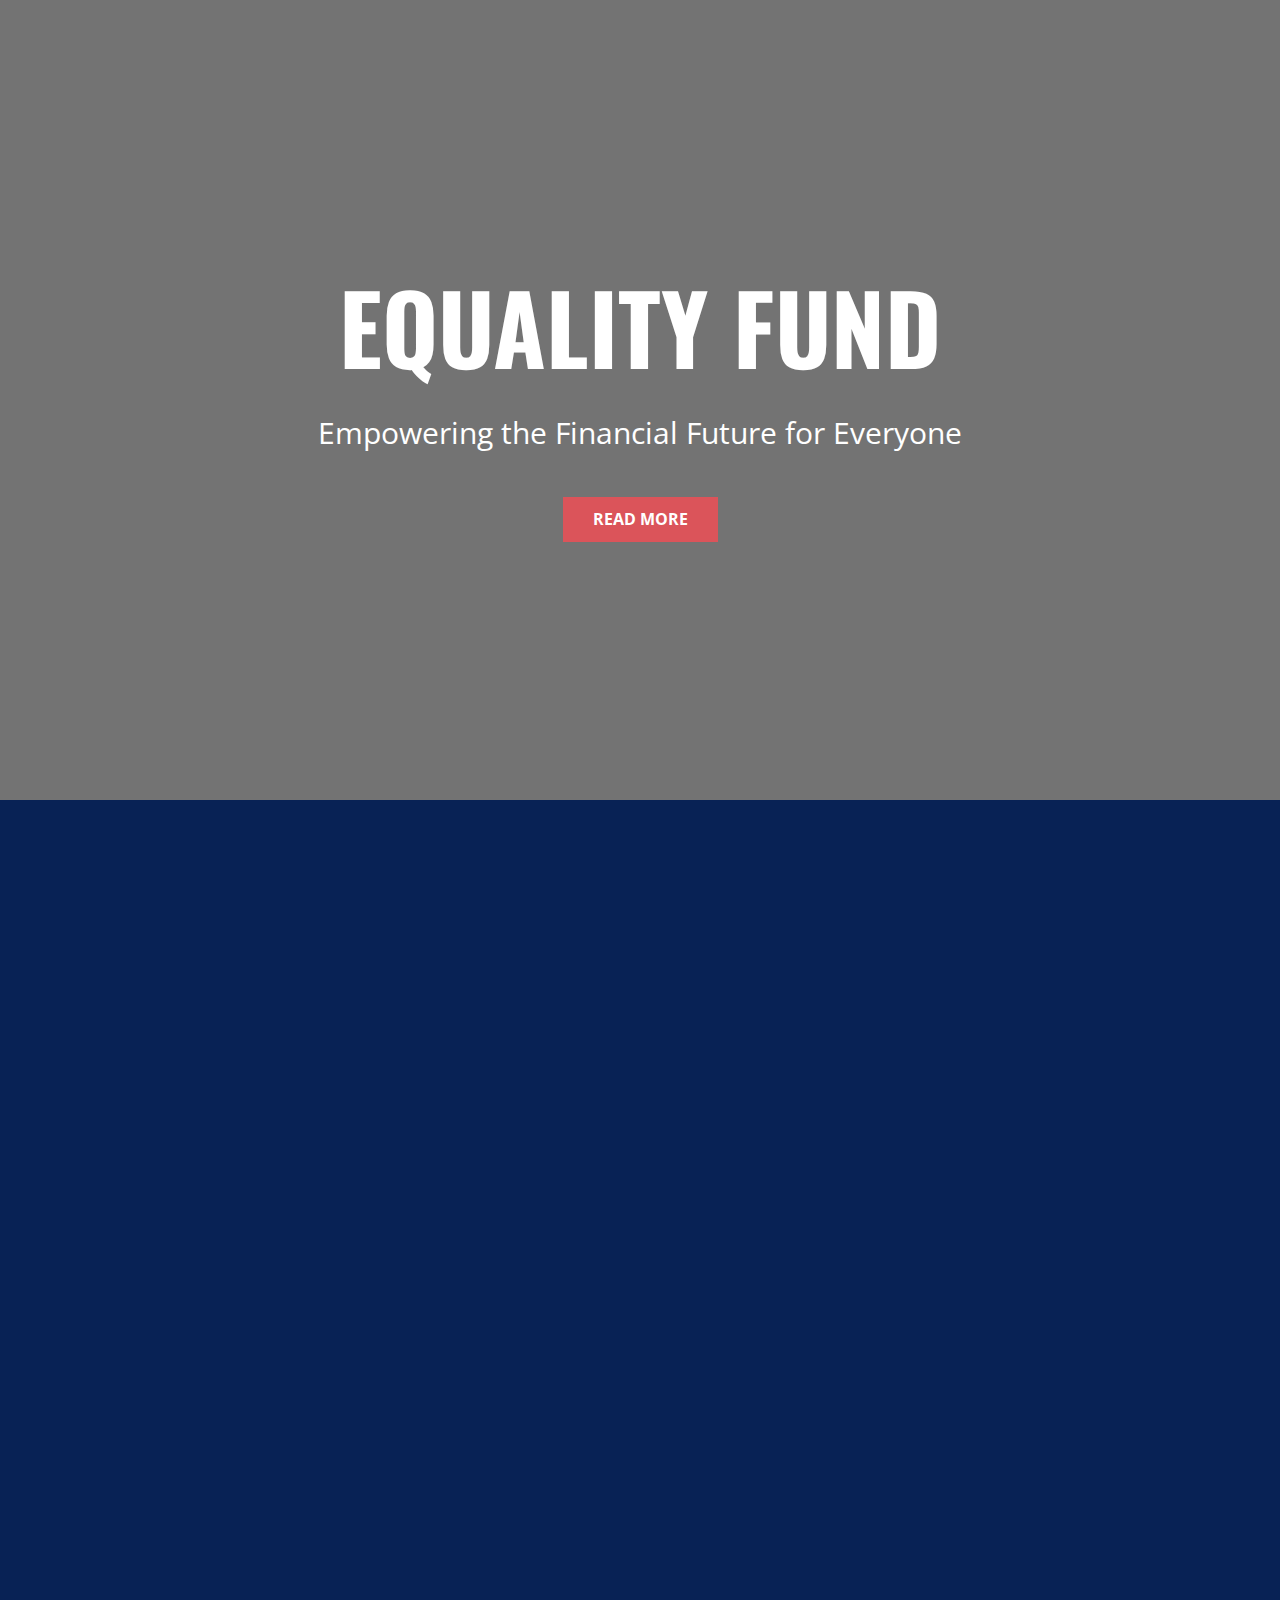
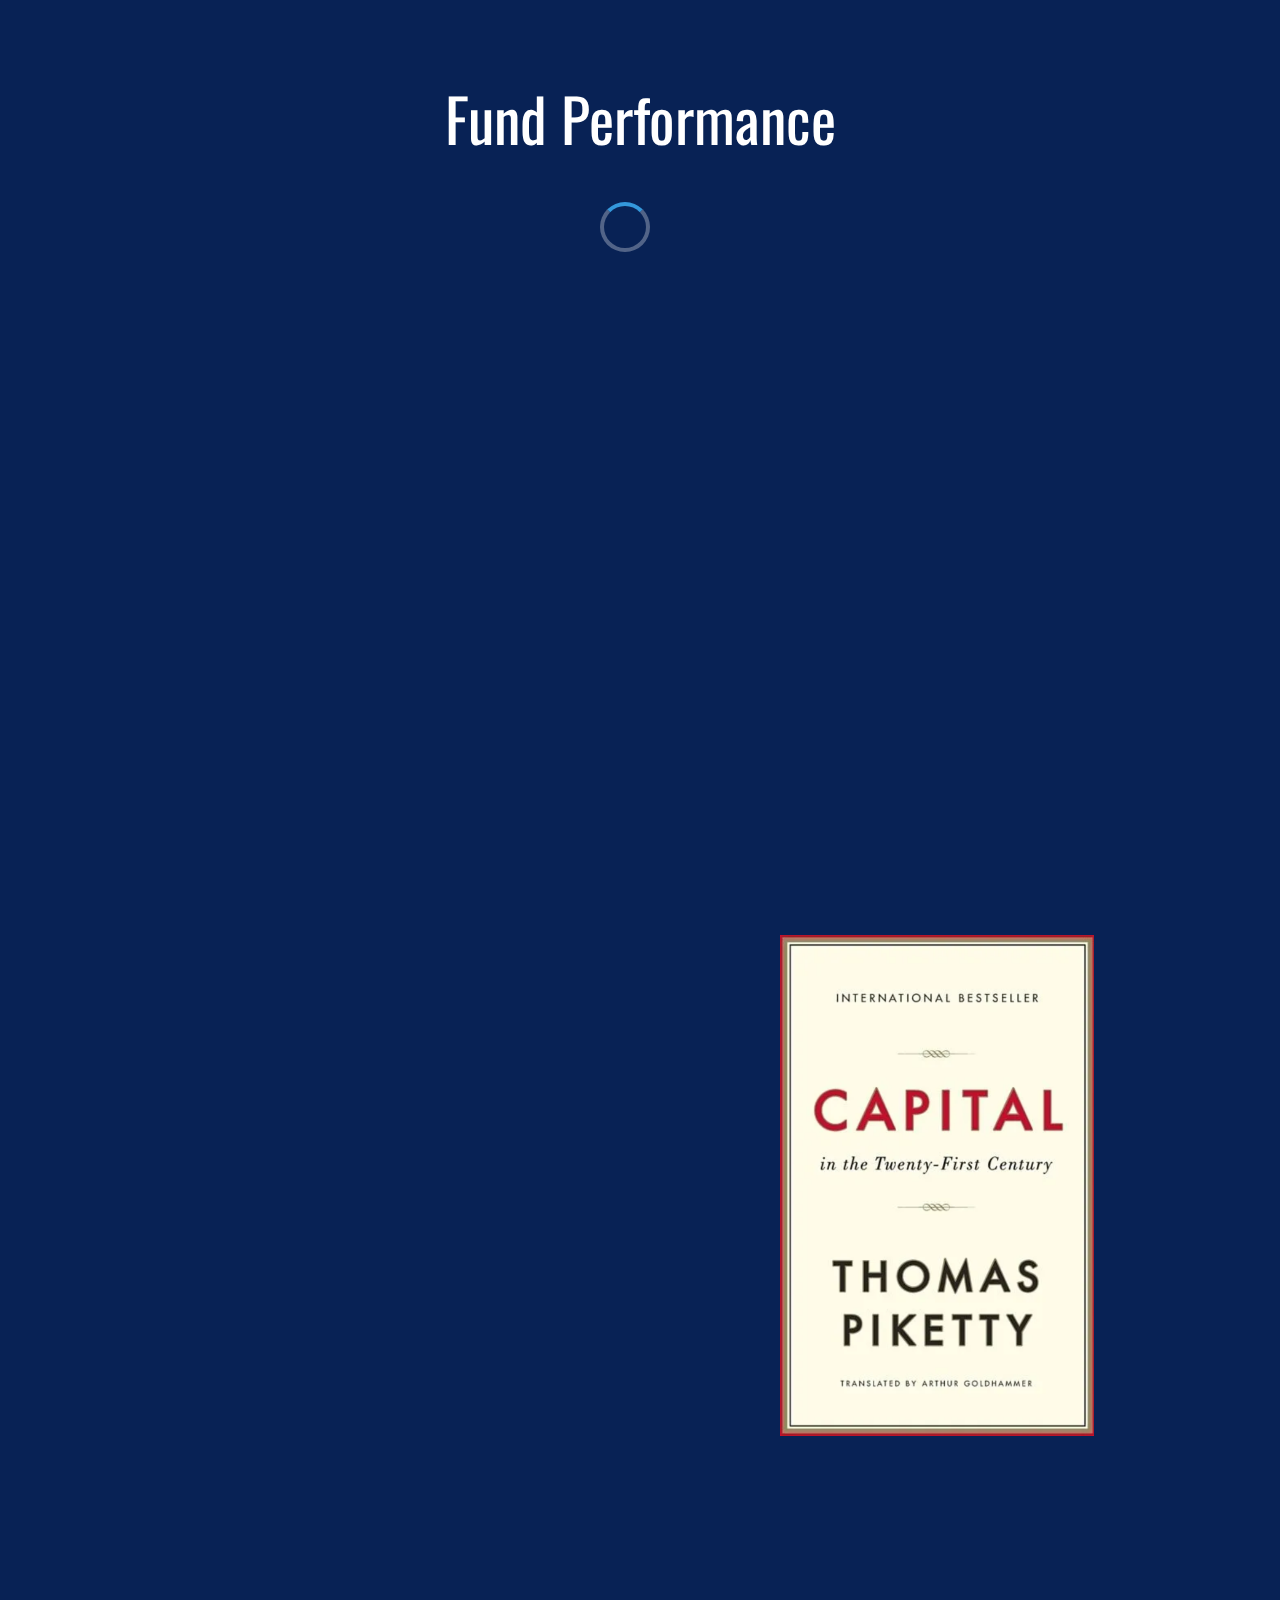
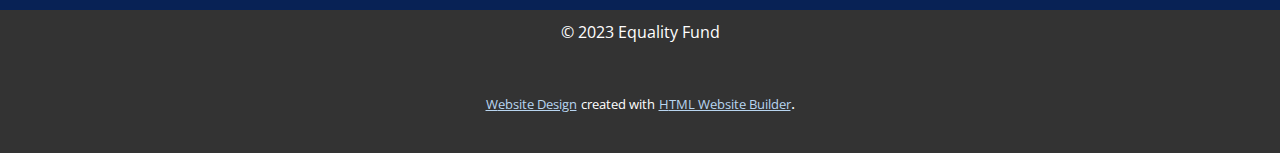
==== equality.html @ 9efe2191 "added graph and book" ====
<!DOCTYPE html>
<html style="font-size: 16px;" lang="en"><head>
    <meta name="viewport" content="width=device-width, initial-scale=1.0">
    <meta charset="utf-8">
    <meta name="keywords" content="About Us">
    <meta name="description" content="">
    <title>equality</title>
    <link rel="stylesheet" href="nicepage.css" media="screen">
<link rel="stylesheet" href="equality.css" media="screen">
    <script class="u-script" type="text/javascript" src="jquery-1.9.1.min.js" defer=""></script>
    <script class="u-script" type="text/javascript" src="nicepage.js" defer=""></script>
    <meta name="generator" content="Nicepage 5.17.1, nicepage.com">
    <link id="u-theme-google-font" rel="stylesheet" href="https://fonts.googleapis.com/css?family=Oswald:200,300,400,500,600,700|Open+Sans:300,300i,400,400i,500,500i,600,600i,700,700i,800,800i">
    <link id="u-page-google-font" rel="stylesheet" href="https://fonts.googleapis.com/css?family=Oswald:200,300,400,500,600,700|Montserrat:100,100i,200,200i,300,300i,400,400i,500,500i,600,600i,700,700i,800,800i,900,900i">
    
    
    
    
    
    
    <script type="application/ld+json">{
		"@context": "http://schema.org",
		"@type": "Organization",
		"name": "",
		"url": "/"
}</script>
    <meta name="theme-color" content="#1e486f">
    <meta property="og:title" content="equality">
    <meta property="og:type" content="website">
    <link rel="canonical" href="/">
  <meta data-intl-tel-input-cdn-path="intlTelInput/"></head>
  <body class="u-body u-xl-mode" data-lang="en">
    <section class="u-align-center u-clearfix u-image u-shading u-section-1" src="" id="sec-16e8" data-image-width="1728" data-image-height="520">
      <div class="u-clearfix u-sheet u-sheet-1">
        <h1 class="u-text u-text-default u-title u-text-1">Equality Fund</h1>
        <p class="u-large-text u-text u-text-default u-text-variant u-text-2"> Empowering the Financial Future for Everyone</p>
        <a href="equality.html#carousel_d4c6" class="u-btn u-button-style u-palette-2-base u-btn-1">Read More</a>
      </div>
    </section>
    <section class="u-align-center u-clearfix u-custom-color-1 u-section-2" id="carousel_d4c6">
      <div class="u-clearfix u-sheet u-valign-middle u-sheet-1">
        <div class="data-layout-selected u-clearfix u-custom-color-1 u-layout-wrap u-layout-wrap-1">
          <div class="u-layout">
            <div class="u-layout-row">
              <div class="u-container-style u-layout-cell u-size-26-lg u-size-30-xl u-size-60-md u-size-60-sm u-size-60-xs u-layout-cell-1" data-animation-name="customAnimationIn" data-animation-duration="1500">
                <div class="u-container-layout u-container-layout-1">
                  <h2 class="u-align-left u-text u-text-1">About Us</h2>
                  <p class="u-align-left u-custom-font u-font-montserrat u-text u-text-2"> Welcome to the Equality Fund, a financial initiative committed to <span style="font-weight: 700;">closing the wealth gap between the rich and the poor</span>. Our mission is to
 reduce economic inequality by enabling individuals from all backgrounds
 to build wealth through investing.
                  </p>
                  <div class="u-social-icons u-spacing-10 u-social-icons-1" data-animation-name="customAnimationIn" data-animation-duration="2000" data-animation-delay="4000">
                    <a class="u-social-url" target="_blank" data-type="LinkedIn" title="Martin Winistörfer" href="linkedin.com/in/martinwinistoerfer"><span class="u-icon u-social-icon u-social-linkedin u-icon-1"><svg class="u-svg-link" preserveAspectRatio="xMidYMin slice" viewBox="0 0 112 112" style=""><use xlink:href="#svg-7224"></use></svg><svg class="u-svg-content" viewBox="0 0 112 112" x="0" y="0" id="svg-7224"><circle fill="currentColor" cx="56.1" cy="56.1" r="55"></circle><path fill="#FFFFFF" d="M41.3,83.7H27.9V43.4h13.4V83.7z M34.6,37.9L34.6,37.9c-4.6,0-7.5-3.1-7.5-7c0-4,3-7,7.6-7s7.4,3,7.5,7
      C42.2,34.8,39.2,37.9,34.6,37.9z M89.6,83.7H76.2V62.2c0-5.4-1.9-9.1-6.8-9.1c-3.7,0-5.9,2.5-6.9,4.9c-0.4,0.9-0.4,2.1-0.4,3.3v22.5
      H48.7c0,0,0.2-36.5,0-40.3h13.4v5.7c1.8-2.7,5-6.7,12.1-6.7c8.8,0,15.4,5.8,15.4,18.1V83.7z"></path></svg></span>
                    </a>
                  </div>
                </div>
              </div>
              <div class="u-container-style u-layout-cell u-size-30-xl u-size-34-lg u-size-60-md u-size-60-sm u-size-60-xs u-layout-cell-2">
                <div class="u-container-layout u-container-layout-2">
                  <div class="u-list u-list-1">
                    <div class="u-repeater u-repeater-1">
                      <div class="u-align-left u-container-style u-list-item u-repeater-item u-shape-rectangle u-list-item-1" data-animation-name="customAnimationIn" data-animation-duration="1250">
                        <div class="u-container-layout u-similar-container u-container-layout-3">
                          <h4 class="u-text u-text-3">Our Purpose<br>
                          </h4>
                          <p class="u-text u-text-4" data-animation-name="customAnimationIn" data-animation-duration="1750" data-animation-delay="500" data-animation-direction="Left"> We envision a world where financial opportunities are unrestricted by 
socioeconomic status. The Equality Fund seeks to create a fairer society
 by democratizing investing, regardless of one's financial resources. 
Economic inequality often arises from the disparity in investment 
returns between the wealthy and the less affluent. To address this root 
cause, we enable individuals to achieve competitive returns, leveling 
the financial playing field.</p>
                        </div>
                      </div>
                      <div class="u-align-left u-container-style u-list-item u-repeater-item u-shape-rectangle u-list-item-2" data-animation-name="customAnimationIn" data-animation-duration="1250" data-animation-delay="0">
                        <div class="u-container-layout u-similar-container u-container-layout-4">
                          <h4 class="u-text u-text-5">Our Progress<br>
                          </h4>
                          <p class="u-text u-text-6" data-animation-name="customAnimationIn" data-animation-duration="1750" data-animation-delay="500" data-animation-direction="Left"> Currently, the Equality Fund is in a trial phase, refining our 
strategies to ensure optimal outcomes. We anticipate continuing this 
phase for at least another year as we diligently work to establish a 
dependable and inclusive investment platform.</p>
                        </div>
                      </div>
                      <div class="u-align-left u-container-style u-list-item u-repeater-item u-shape-rectangle u-list-item-3" data-animation-name="customAnimationIn" data-animation-duration="1250">
                        <div class="u-container-layout u-similar-container u-container-layout-5">
                          <h4 class="u-text u-text-7">Contact</h4>
                          <p class="u-text u-text-8" data-animation-name="customAnimationIn" data-animation-duration="1750" data-animation-direction="Left" data-animation-delay="500"> If you like what we do here and would like to contribute or discuss this project, please contact me through LinkedIn. <br>
                          </p>
                        </div>
                      </div>
                    </div>
                  </div>
                </div>
              </div>
            </div>
          </div>
        </div>
      </div>
    </section>
    <section class="u-clearfix u-custom-color-1 u-section-3" id="sec-8b78">
      <div class="u-clearfix u-sheet u-sheet-1">
        <h2 class="u-text u-text-1">Fund Performance<br>
        </h2>
        <div class="u-clearfix u-custom-html u-expanded-width u-custom-html-1">
          <style> .spinner-container {
		display: flex;
		justify-content: center;
		align-items: center;
	}
.spinner {
		border: 4px solid rgba(255, 255, 255, 0.3);
		border-top: 4px solid #3498db;
		border-radius: 50%;
		width: 50px;
		height: 50px;
		margin-right: 30px;
		animation: spin 1s linear infinite;
	}
@keyframes spin {
		0% { transform: rotate(0deg); }
		100% { transform: rotate(360deg); }
	}
.loading-text {
		font-size: 18px;
		color: #fff;
	} </style>
          <div id="content-container" class="spinner-container">
            <div class="spinner"></div>
          </div>
          <script> const contentContainer = document.getElementById('content-container');
	width = contentContainer.clientWidth.toString()
	const url = 'https://us-central1-equality-328605.cloudfunctions.net/trading-performance?date=2023-04-01&width=' + width;
	
	console.log(url)
	
	fetch(url)
		.then(response => {
		if (!response.ok) {
			throw new Error('Network response was not ok');
		}
		return response.text();
	})
		.then(data => {
		console.log("Received data.");
		contentContainer.innerHTML = data;
		
		const parser = new DOMParser();
		const htmlDoc = parser.parseFromString(data, 'text/html');
		const scriptElements = htmlDoc.querySelectorAll('script');
		scriptElements.forEach(script => {
		  const scriptContent = script.textContent;
		  eval(scriptContent);
		});	
	})
		.catch(error => {
		console.error('Fetch error:', error);
	}); </script>
        </div>
      </div>
    </section>
    <section class="u-align-center u-clearfix u-custom-color-1 u-section-4" id="carousel_f649">
      <div class="u-clearfix u-sheet u-sheet-1">
        <div class="data-layout-selected u-clearfix u-custom-color-1 u-gutter-0 u-layout-wrap u-layout-wrap-1">
          <div class="u-layout" style="">
            <div class="u-layout-row" style="">
              <div class="u-container-style u-layout-cell u-size-26-lg u-size-30-xl u-size-60-md u-size-60-sm u-size-60-xs u-layout-cell-1" data-animation-name="customAnimationIn" data-animation-duration="1500">
                <div class="u-container-layout u-container-layout-1">
                  <h2 class="u-align-left u-text u-text-1">The Capital<br>
                  </h2>
                  <p class="u-align-left u-custom-font u-font-montserrat u-text u-text-2"> If you would like to learn more about what drives inequality in our 
world, I recommend reading the book <span style="font-weight: 700;">'Capital' by Thomas Piketty</span>. The 
book concludes that the excessive gains on capital, in comparison to 
economic growth, are the key drivers of the gap between the rich and the
 poor. It is essential that people, or even countries with limited 
resources, have access to better returns or interest on capital.
                  </p>
                </div>
              </div>
              <div class="u-container-style u-layout-cell u-size-30-xl u-size-34-lg u-size-60-md u-size-60-sm u-size-60-xs u-layout-cell-2" data-href="https://www.exlibris.ch/de/buecher-buch/english-books/thomas-piketty/capital-in-the-twenty-first-century/id/9780674979857/?utm_source=google&amp;utm_medium=cpc&amp;utm_campaign=Performance+Max+CSS+B_3+(pm-CH-de)&amp;utm_content=&amp;utm_term=&amp;gclid=CjwKCAjwr_CnBhA0EiwAci5sipnyUEM0BLDwxnzj-7BgaCcAexSUtDA9t-DQH3bK0rCHgq1ndfNpJRoC7e0QAvD_BwE&amp;gclsrc=aw.ds" data-target="_blank">
                <div class="u-container-layout u-valign-middle u-container-layout-2">
                  <img class="u-image u-preserve-proportions u-image-1" src="images/capital.png" data-image-width="1021" data-image-height="1630" data-href="https://www.exlibris.ch/de/buecher-buch/english-books/thomas-piketty/capital-in-the-twenty-first-century/id/9780674979857/?utm_source=google&amp;utm_medium=cpc&amp;utm_campaign=Performance+Max+CSS+B_3+(pm-CH-de)&amp;utm_content=&amp;utm_term=&amp;gclid=CjwKCAjwr_CnBhA0EiwAci5sipnyUEM0BLDwxnzj-7BgaCcAexSUtDA9t-DQH3bK0rCHgq1ndfNpJRoC7e0QAvD_BwE&amp;gclsrc=aw.ds" data-target="_blank">
                </div>
              </div>
            </div>
          </div>
        </div>
      </div>
    </section>
    
    
    
    <footer class="u-align-center u-clearfix u-footer u-grey-80 u-footer" id="sec-ae1b"><div class="u-clearfix u-sheet u-sheet-1">
        <div class="u-clearfix u-custom-html u-expanded-width u-custom-html-1">© 2023 Equality Fund</div>
      </div></footer>
    <section class="u-backlink u-clearfix u-grey-80">
      <a class="u-link" href="https://nicepage.com/website-design" target="_blank">
        <span>Website Design</span>
      </a>
      <p class="u-text">
        <span>created with</span>
      </p>
      <a class="u-link" href="https://nicepage.com/html-website-builder" target="_blank">
        <span>HTML Website Builder</span>
      </a>. 
    </section>
  
</body></html>
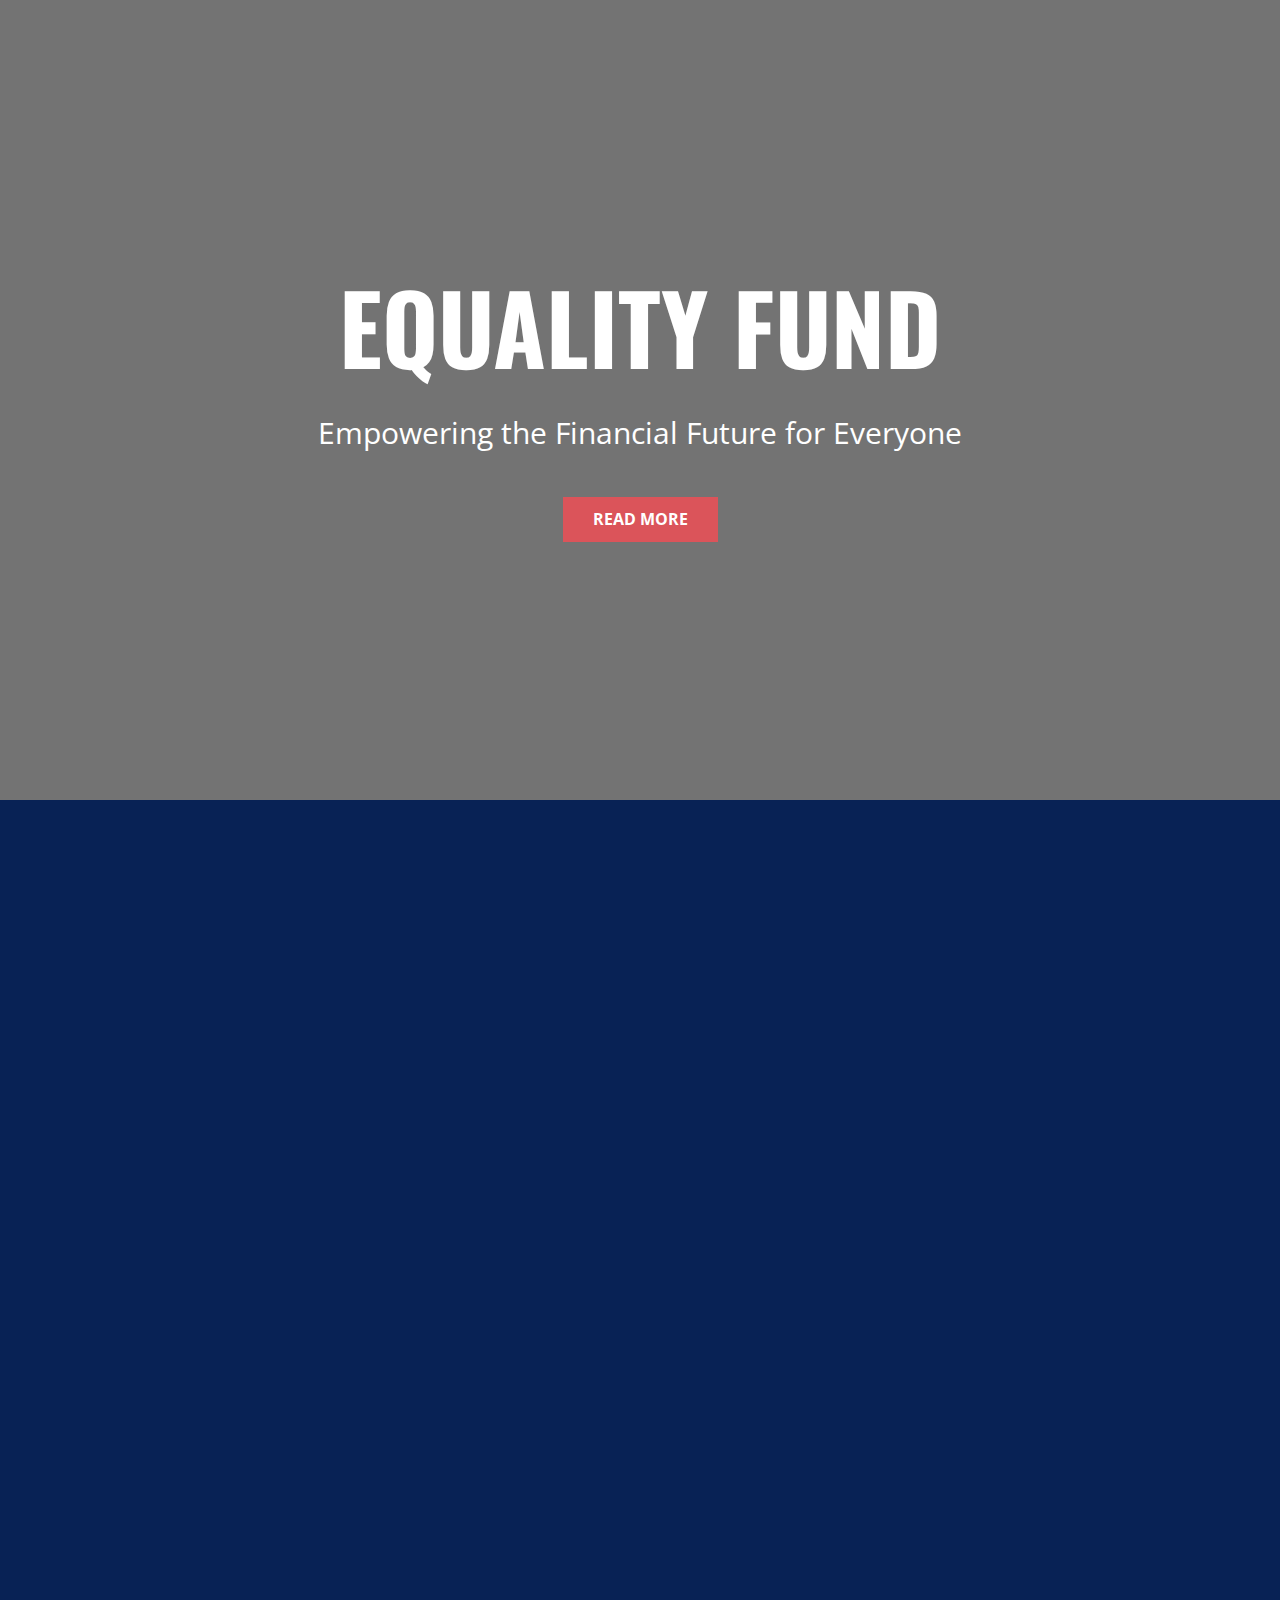
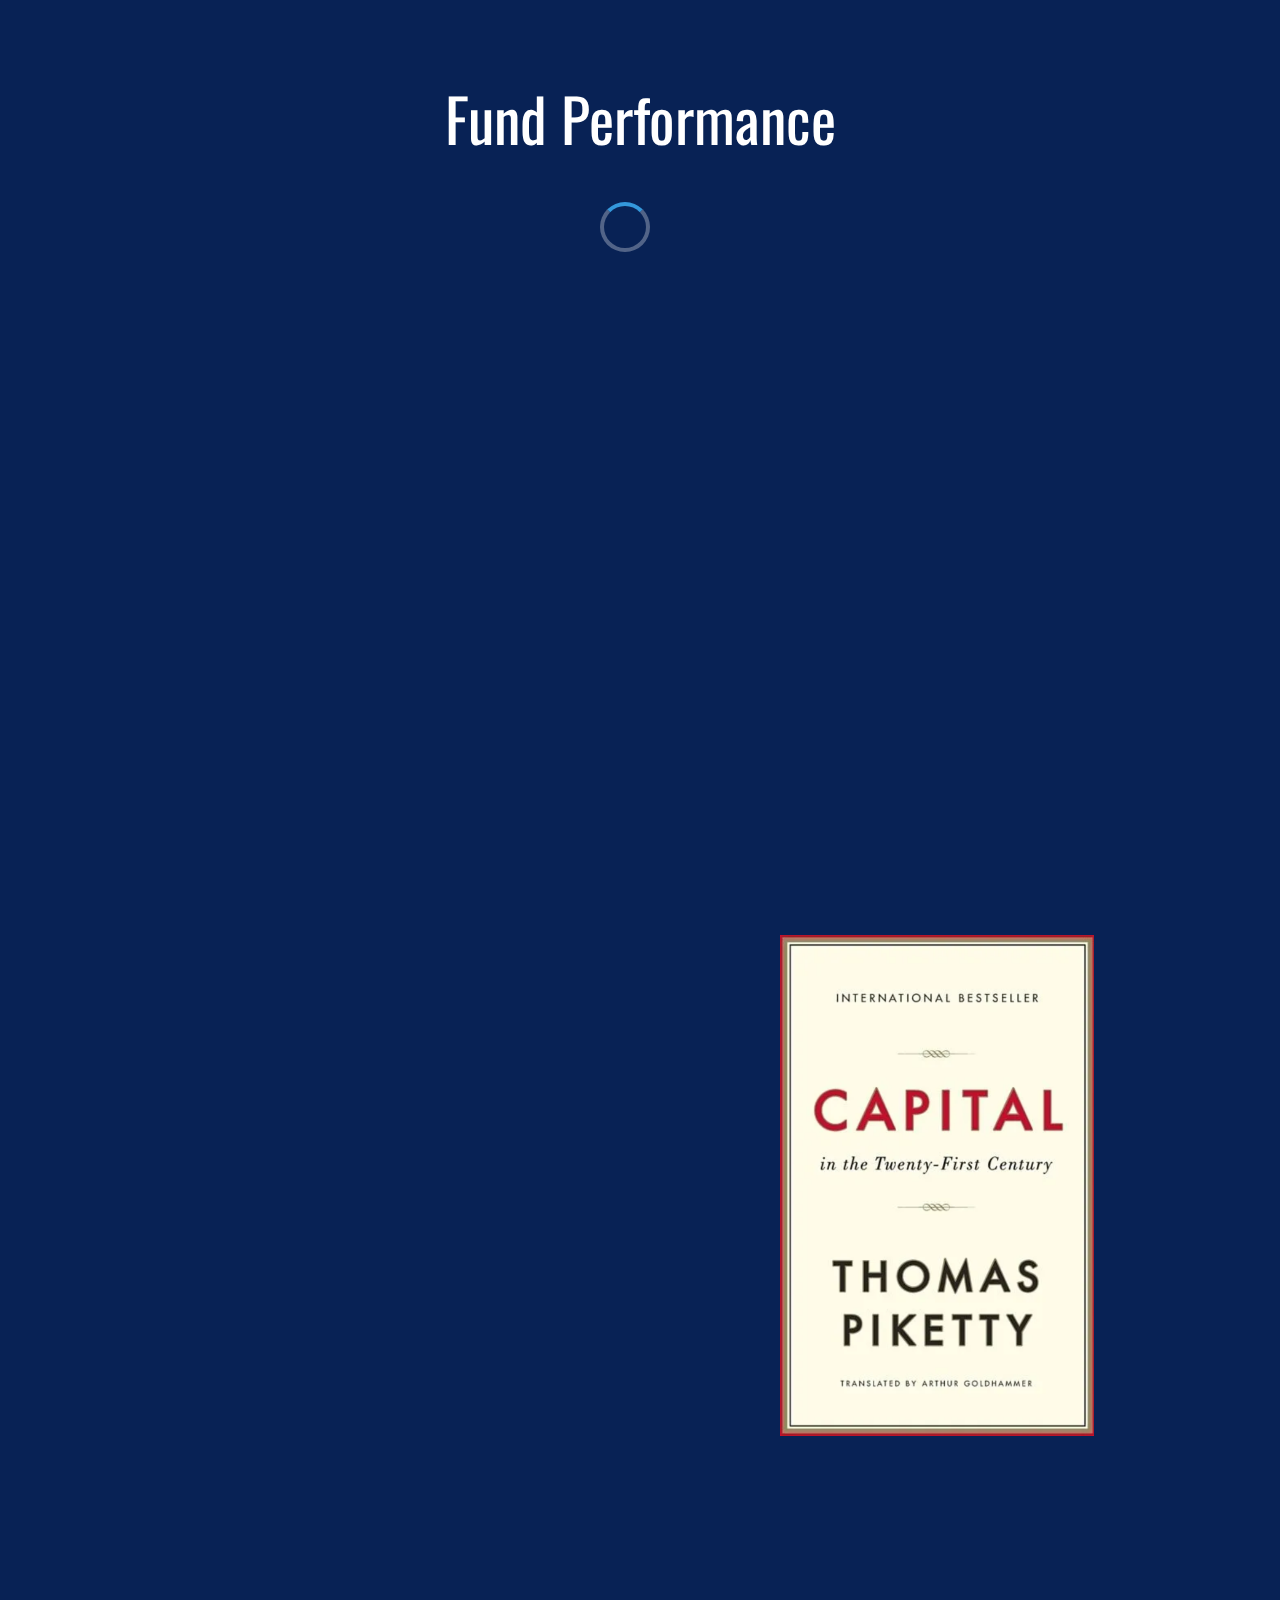
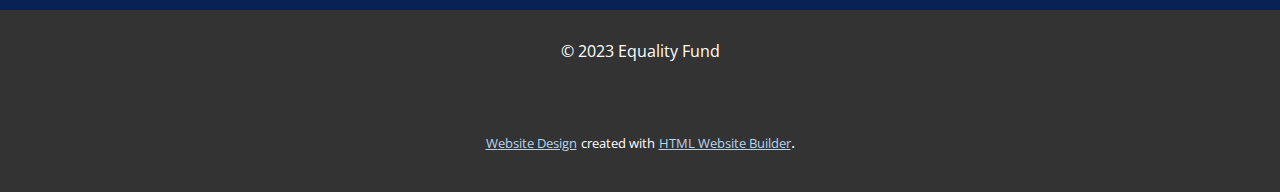
==== commit 74a14a60: "adjusted height" ====
--- a/equality.html
+++ b/equality.html
@@ -192,7 +192,7 @@
     
     
     
-    <footer class="u-align-center u-clearfix u-footer u-grey-80 u-footer" id="sec-ae1b"><div class="u-clearfix u-sheet u-sheet-1">
+    <footer class="u-align-center u-clearfix u-footer u-grey-80 u-footer" id="sec-ae1b"><div class="u-clearfix u-sheet u-valign-middle u-sheet-1">
         <div class="u-clearfix u-custom-html u-expanded-width u-custom-html-1">© 2023 Equality Fund</div>
       </div></footer>
     <section class="u-backlink u-clearfix u-grey-80">
--- a/nicepage.css
+++ b/nicepage.css
@@ -41773,20 +41773,16 @@
 }
 
 .u-footer .u-sheet-1 {
-  min-height: 45px;
+  min-height: 83px;
 }
 
 .u-footer .u-custom-html-1 {
   height: auto;
   min-height: 26px;
-  margin: 10px 0 9px;
-}
-@media (max-width: 1199px) {
-  .u-footer .u-custom-html-1 {
-    margin-right: initial;
-    margin-left: initial;
-  }
-}
+  margin-top: 29px;
+  margin-bottom: 29px;
+}
+
 
 
 
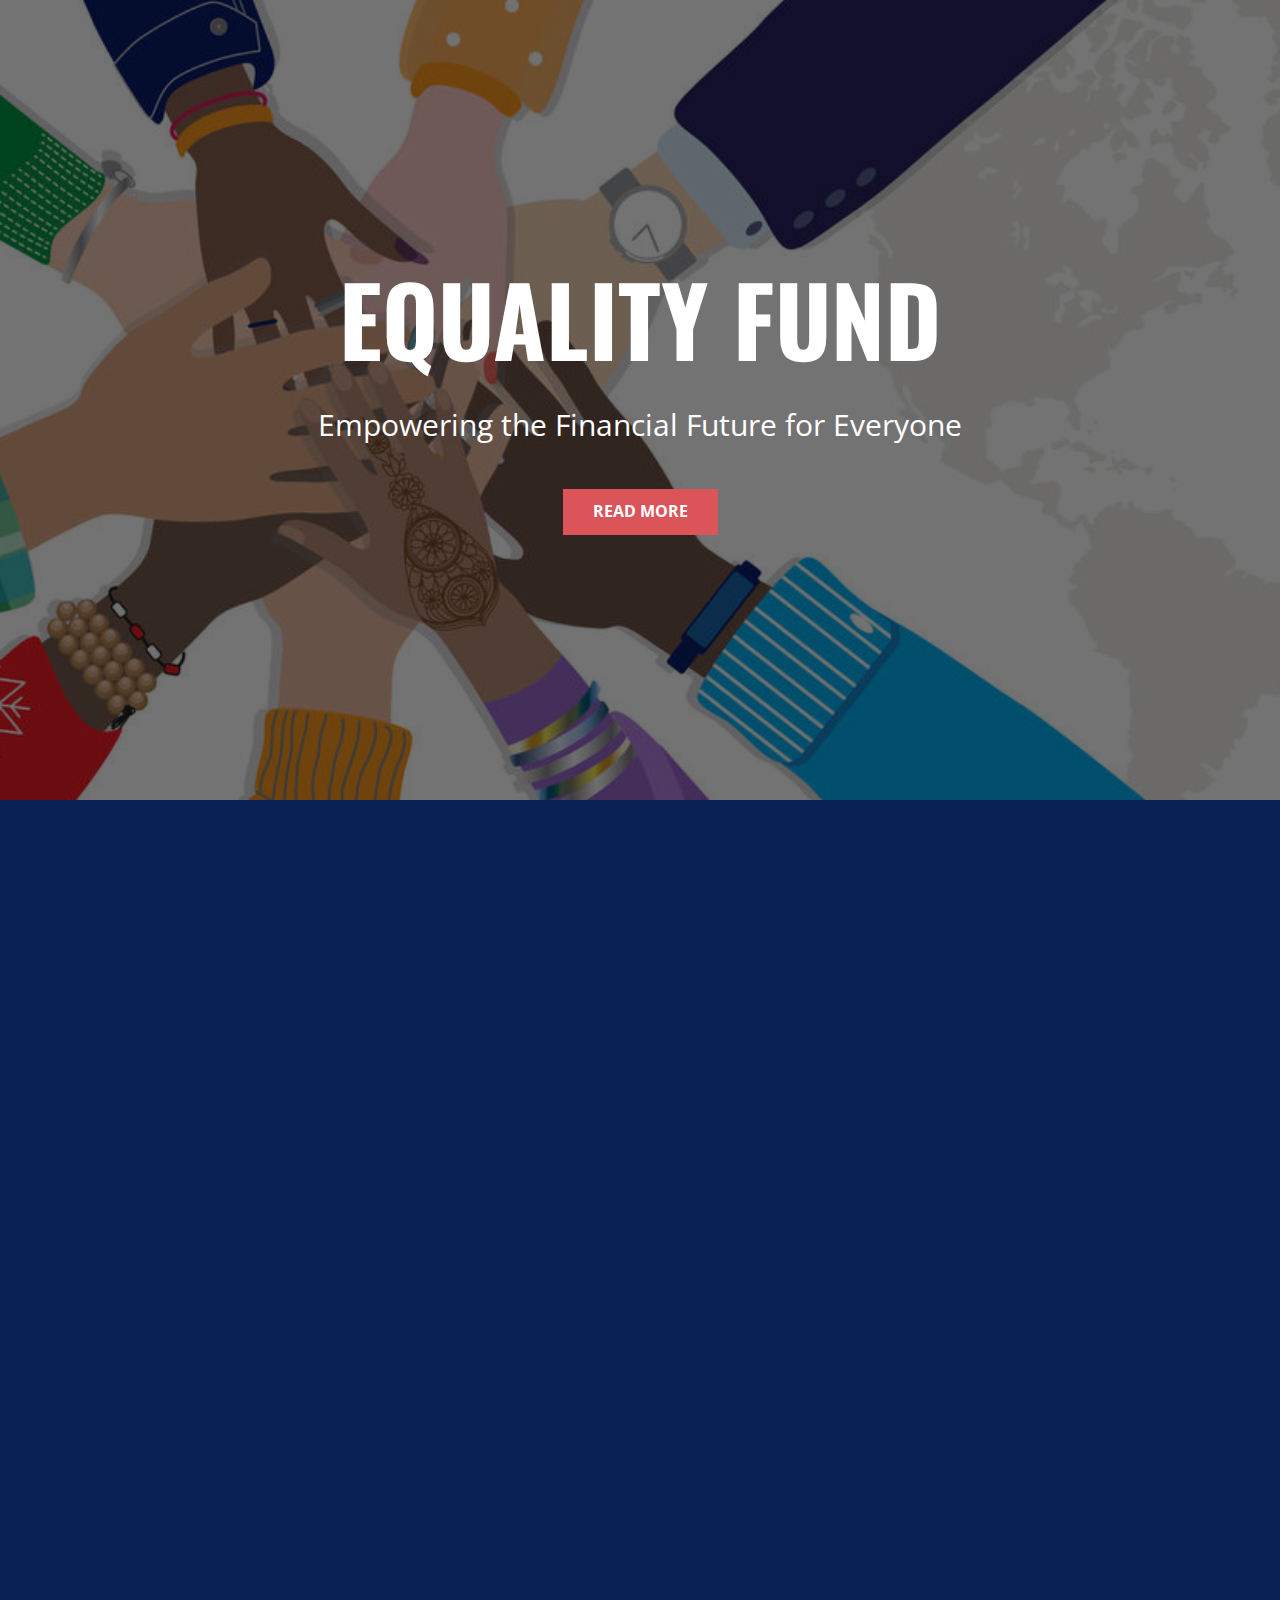
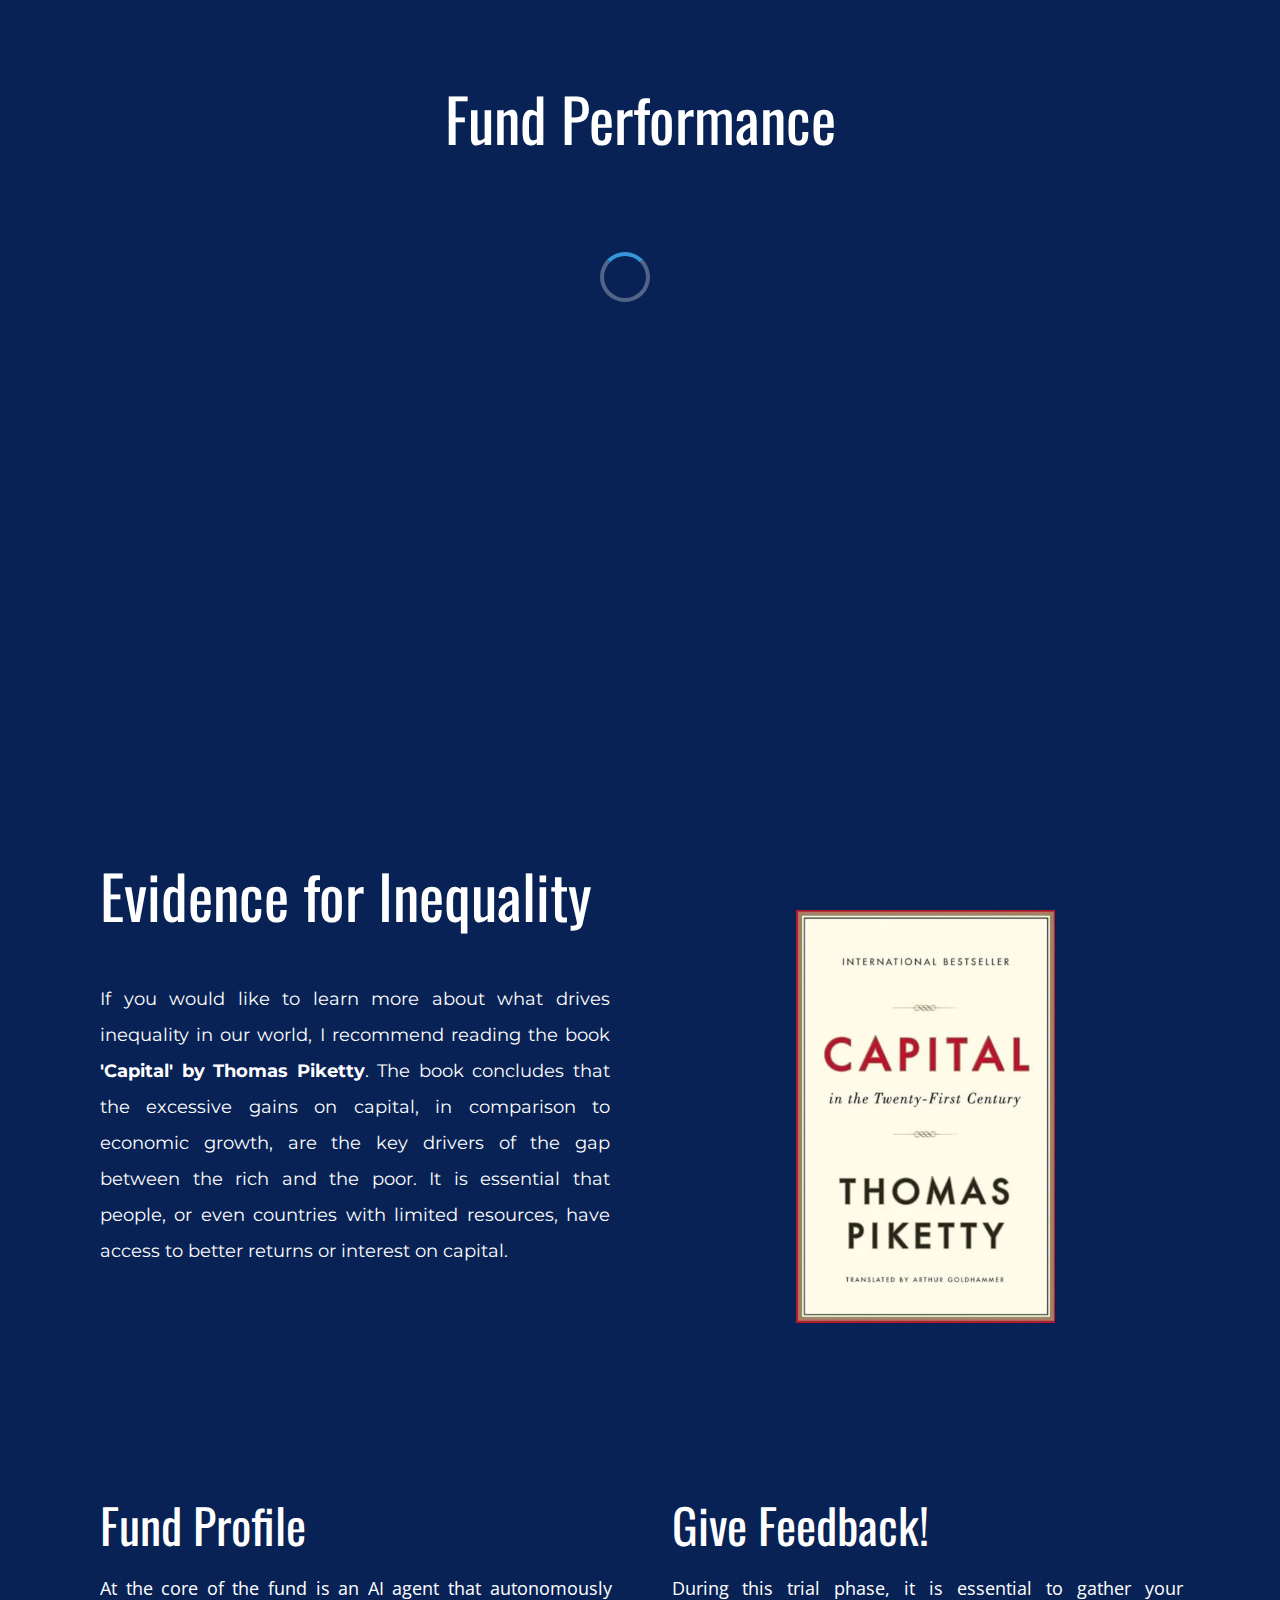
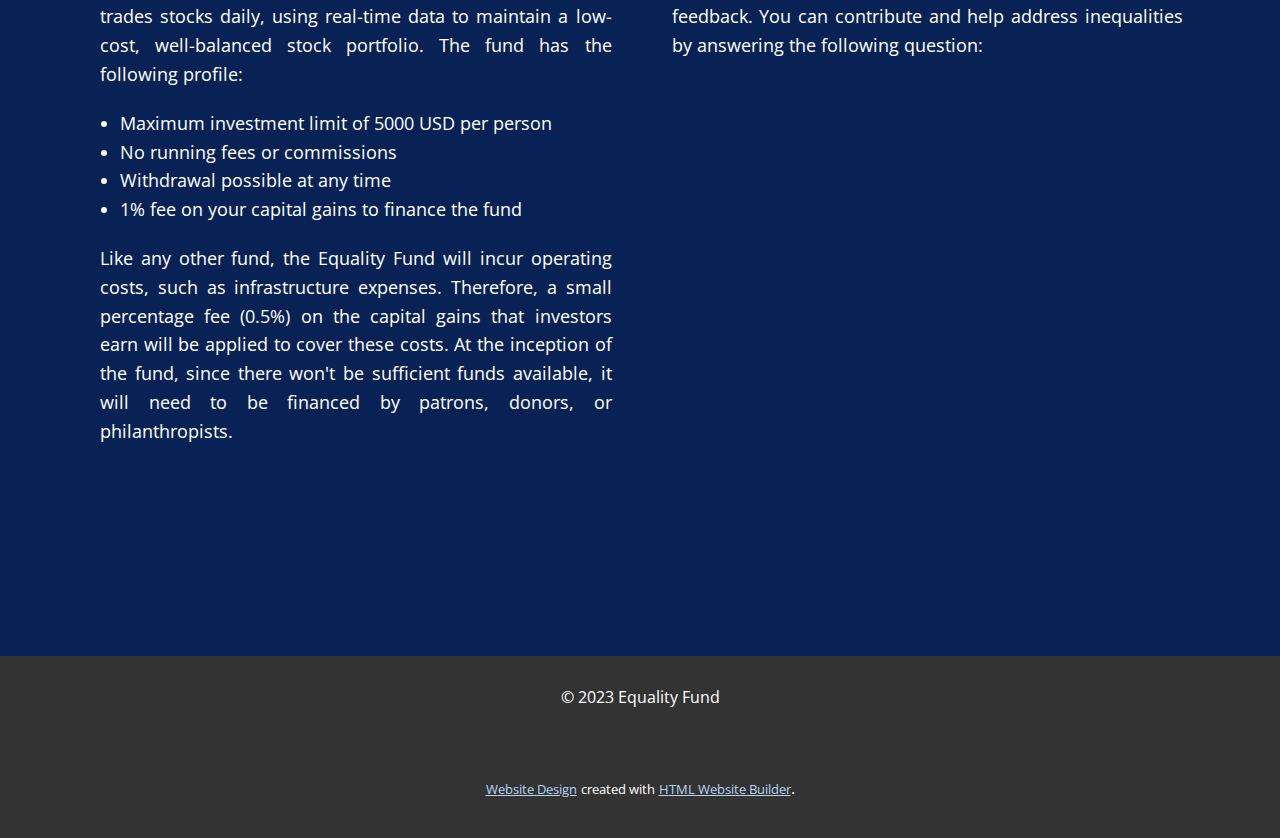
==== commit bb3bf845: "updated page" ====
--- a/equality.html
+++ b/equality.html
@@ -18,6 +18,7 @@
     
     
     
+    
     <script type="application/ld+json">{
 		"@context": "http://schema.org",
 		"@type": "Organization",
@@ -30,8 +31,8 @@
     <link rel="canonical" href="/">
   <meta data-intl-tel-input-cdn-path="intlTelInput/"></head>
   <body class="u-body u-xl-mode" data-lang="en">
-    <section class="u-align-center u-clearfix u-image u-shading u-section-1" src="" id="sec-16e8" data-image-width="1728" data-image-height="520">
-      <div class="u-clearfix u-sheet u-sheet-1">
+    <section class="u-align-center u-clearfix u-image u-shading u-section-1" src="" id="sec-16e8" data-image-width="1082" data-image-height="520">
+      <div class="u-clearfix u-sheet u-valign-middle u-sheet-1">
         <h1 class="u-text u-text-default u-title u-text-1">Equality Fund</h1>
         <p class="u-large-text u-text u-text-default u-text-variant u-text-2"> Empowering the Financial Future for Everyone</p>
         <a href="equality.html#carousel_d4c6" class="u-btn u-button-style u-palette-2-base u-btn-1">Read More</a>
@@ -39,33 +40,27 @@
     </section>
     <section class="u-align-center u-clearfix u-custom-color-1 u-section-2" id="carousel_d4c6">
       <div class="u-clearfix u-sheet u-valign-middle u-sheet-1">
-        <div class="data-layout-selected u-clearfix u-custom-color-1 u-layout-wrap u-layout-wrap-1">
+        <div class="data-layout-selected u-clearfix u-custom-color-1 u-expanded-width u-layout-wrap u-layout-wrap-1">
           <div class="u-layout">
             <div class="u-layout-row">
               <div class="u-container-style u-layout-cell u-size-26-lg u-size-30-xl u-size-60-md u-size-60-sm u-size-60-xs u-layout-cell-1" data-animation-name="customAnimationIn" data-animation-duration="1500">
                 <div class="u-container-layout u-container-layout-1">
                   <h2 class="u-align-left u-text u-text-1">About Us</h2>
-                  <p class="u-align-left u-custom-font u-font-montserrat u-text u-text-2"> Welcome to the Equality Fund, a financial initiative committed to <span style="font-weight: 700;">closing the wealth gap between the rich and the poor</span>. Our mission is to
+                  <p class="u-align-justify u-custom-font u-font-montserrat u-text u-text-2"> Welcome to the Equality Fund, a financial initiative committed to <span style="font-weight: 700;">closing the wealth gap between the rich and the poor</span>. Our mission is to
  reduce economic inequality by enabling individuals from all backgrounds
  to build wealth through investing.
                   </p>
-                  <div class="u-social-icons u-spacing-10 u-social-icons-1" data-animation-name="customAnimationIn" data-animation-duration="2000" data-animation-delay="4000">
-                    <a class="u-social-url" target="_blank" data-type="LinkedIn" title="Martin Winistörfer" href="linkedin.com/in/martinwinistoerfer"><span class="u-icon u-social-icon u-social-linkedin u-icon-1"><svg class="u-svg-link" preserveAspectRatio="xMidYMin slice" viewBox="0 0 112 112" style=""><use xlink:href="#svg-7224"></use></svg><svg class="u-svg-content" viewBox="0 0 112 112" x="0" y="0" id="svg-7224"><circle fill="currentColor" cx="56.1" cy="56.1" r="55"></circle><path fill="#FFFFFF" d="M41.3,83.7H27.9V43.4h13.4V83.7z M34.6,37.9L34.6,37.9c-4.6,0-7.5-3.1-7.5-7c0-4,3-7,7.6-7s7.4,3,7.5,7
-      C42.2,34.8,39.2,37.9,34.6,37.9z M89.6,83.7H76.2V62.2c0-5.4-1.9-9.1-6.8-9.1c-3.7,0-5.9,2.5-6.9,4.9c-0.4,0.9-0.4,2.1-0.4,3.3v22.5
-      H48.7c0,0,0.2-36.5,0-40.3h13.4v5.7c1.8-2.7,5-6.7,12.1-6.7c8.8,0,15.4,5.8,15.4,18.1V83.7z"></path></svg></span>
-                    </a>
-                  </div>
                 </div>
               </div>
               <div class="u-container-style u-layout-cell u-size-30-xl u-size-34-lg u-size-60-md u-size-60-sm u-size-60-xs u-layout-cell-2">
-                <div class="u-container-layout u-container-layout-2">
-                  <div class="u-list u-list-1">
+                <div class="u-container-layout u-valign-middle u-container-layout-2">
+                  <div class="u-expanded-width u-list u-list-1">
                     <div class="u-repeater u-repeater-1">
-                      <div class="u-align-left u-container-style u-list-item u-repeater-item u-shape-rectangle u-list-item-1" data-animation-name="customAnimationIn" data-animation-duration="1250">
+                      <div class="u-container-style u-list-item u-repeater-item u-shape-rectangle u-list-item-1" data-animation-name="customAnimationIn" data-animation-duration="1250">
                         <div class="u-container-layout u-similar-container u-container-layout-3">
-                          <h4 class="u-text u-text-3">Our Purpose<br>
+                          <h4 class="u-align-left u-text u-text-3">Our Purpose<br>
                           </h4>
-                          <p class="u-text u-text-4" data-animation-name="customAnimationIn" data-animation-duration="1750" data-animation-delay="500" data-animation-direction="Left"> We envision a world where financial opportunities are unrestricted by 
+                          <p class="u-align-justify u-text u-text-4" data-animation-name="customAnimationIn" data-animation-duration="1750" data-animation-delay="500" data-animation-direction="Left"> We envision a world where financial opportunities are unrestricted by 
 socioeconomic status. The Equality Fund seeks to create a fairer society
  by democratizing investing, regardless of one's financial resources. 
 Economic inequality often arises from the disparity in investment 
@@ -74,21 +69,27 @@
 the financial playing field.</p>
                         </div>
                       </div>
-                      <div class="u-align-left u-container-style u-list-item u-repeater-item u-shape-rectangle u-list-item-2" data-animation-name="customAnimationIn" data-animation-duration="1250" data-animation-delay="0">
+                      <div class="u-container-style u-list-item u-repeater-item u-shape-rectangle u-list-item-2" data-animation-name="customAnimationIn" data-animation-duration="1250" data-animation-delay="0">
                         <div class="u-container-layout u-similar-container u-container-layout-4">
-                          <h4 class="u-text u-text-5">Our Progress<br>
+                          <h4 class="u-align-left u-text u-text-5">How it works<br>
                           </h4>
-                          <p class="u-text u-text-6" data-animation-name="customAnimationIn" data-animation-duration="1750" data-animation-delay="500" data-animation-direction="Left"> Currently, the Equality Fund is in a trial phase, refining our 
+                          <p class="u-align-justify u-text u-text-6" data-animation-name="customAnimationIn" data-animation-duration="1750" data-animation-delay="500" data-animation-direction="Left"> At the heart of this fund lies an AI agent capable of consistently 
+delivering returns on par with or exceeding those enjoyed by wealthy 
+individuals. The fund's distinctive feature is its accessibility, with 
+an investment limit set at just a few thousand dollars and zero 
+associated costs. This enables individuals with limited financial 
+resources to accumulate a substantial asset pool, rivaling the total 
+assets held by the rich.</p>
+                        </div>
+                      </div>
+                      <div class="u-container-style u-list-item u-repeater-item u-shape-rectangle u-list-item-3" data-animation-name="customAnimationIn" data-animation-duration="1250">
+                        <div class="u-container-layout u-similar-container u-container-layout-5">
+                          <h4 class="u-align-left u-text u-text-7">Our Progress<br>
+                          </h4>
+                          <p class="u-align-justify u-text u-text-8" data-animation-name="customAnimationIn" data-animation-duration="1750" data-animation-direction="Left" data-animation-delay="500"> Currently, the Equality Fund is in a trial phase, refining our 
 strategies to ensure optimal outcomes. We anticipate continuing this 
 phase for at least another year as we diligently work to establish a 
 dependable and inclusive investment platform.</p>
-                        </div>
-                      </div>
-                      <div class="u-align-left u-container-style u-list-item u-repeater-item u-shape-rectangle u-list-item-3" data-animation-name="customAnimationIn" data-animation-duration="1250">
-                        <div class="u-container-layout u-similar-container u-container-layout-5">
-                          <h4 class="u-text u-text-7">Contact</h4>
-                          <p class="u-text u-text-8" data-animation-name="customAnimationIn" data-animation-duration="1750" data-animation-direction="Left" data-animation-delay="500"> If you like what we do here and would like to contribute or discuss this project, please contact me through LinkedIn. <br>
-                          </p>
                         </div>
                       </div>
                     </div>
@@ -117,6 +118,7 @@
 		width: 50px;
 		height: 50px;
 		margin-right: 30px;
+		margin-top: 50px;
 		animation: spin 1s linear infinite;
 	}
 @keyframes spin {
@@ -161,16 +163,15 @@
         </div>
       </div>
     </section>
-    <section class="u-align-center u-clearfix u-custom-color-1 u-section-4" id="carousel_f649">
-      <div class="u-clearfix u-sheet u-sheet-1">
+    <section class="u-align-center u-clearfix u-custom-color-1 u-section-4" id="carousel_c2ff">
+      <div class="u-clearfix u-sheet u-valign-middle-lg u-valign-middle-md u-valign-middle-xl u-sheet-1">
         <div class="data-layout-selected u-clearfix u-custom-color-1 u-gutter-0 u-layout-wrap u-layout-wrap-1">
           <div class="u-layout" style="">
             <div class="u-layout-row" style="">
-              <div class="u-container-style u-layout-cell u-size-26-lg u-size-30-xl u-size-60-md u-size-60-sm u-size-60-xs u-layout-cell-1" data-animation-name="customAnimationIn" data-animation-duration="1500">
+              <div class="u-container-style u-layout-cell u-size-30 u-layout-cell-1">
                 <div class="u-container-layout u-container-layout-1">
-                  <h2 class="u-align-left u-text u-text-1">The Capital<br>
-                  </h2>
-                  <p class="u-align-left u-custom-font u-font-montserrat u-text u-text-2"> If you would like to learn more about what drives inequality in our 
+                  <h2 class="u-align-left u-text u-text-1"> Evidence for Inequality</h2>
+                  <p class="u-align-justify u-custom-font u-font-montserrat u-text u-text-2"> If you would like to learn more about what drives inequality in our 
 world, I recommend reading the book <span style="font-weight: 700;">'Capital' by Thomas Piketty</span>. The 
 book concludes that the excessive gains on capital, in comparison to 
 economic growth, are the key drivers of the gap between the rich and the
@@ -179,9 +180,137 @@
                   </p>
                 </div>
               </div>
+              <div class="u-container-align-center-lg u-container-align-center-md u-container-align-center-sm u-container-align-center-xl u-container-style u-layout-cell u-size-30 u-layout-cell-2" data-href="https://www.exlibris.ch/de/buecher-buch/english-books/thomas-piketty/capital-in-the-twenty-first-century/id/9780674979857/?utm_source=google&amp;utm_medium=cpc&amp;utm_campaign=Performance+Max+CSS+B_3+(pm-CH-de)&amp;utm_content=&amp;utm_term=&amp;gclid=CjwKCAjwr_CnBhA0EiwAci5sipnyUEM0BLDwxnzj-7BgaCcAexSUtDA9t-DQH3bK0rCHgq1ndfNpJRoC7e0QAvD_BwE&amp;gclsrc=aw.ds" data-target="_blank">
+                <div class="u-container-layout u-valign-middle-lg u-valign-middle-md u-valign-middle-xl u-container-layout-2">
+                  <img class="u-align-center-xs u-image u-image-1" src="images/capital-1.jpg" data-image-width="400" data-image-height="639" data-href="https://www.exlibris.ch/de/buecher-buch/english-books/thomas-piketty/capital-in-the-twenty-first-century/id/9780674979857/?utm_source=google&amp;utm_medium=cpc&amp;utm_campaign=Performance+Max+CSS+B_3+(pm-CH-de)&amp;utm_content=&amp;utm_term=&amp;gclid=CjwKCAjwr_CnBhA0EiwAci5sipnyUEM0BLDwxnzj-7BgaCcAexSUtDA9t-DQH3bK0rCHgq1ndfNpJRoC7e0QAvD_BwE&amp;gclsrc=aw.ds" data-target="_blank">
+                </div>
+              </div>
+            </div>
+          </div>
+        </div>
+      </div>
+    </section>
+    <section class="u-align-center u-clearfix u-custom-color-1 u-section-5" id="carousel_f649">
+      <div class="u-clearfix u-sheet u-sheet-1">
+        <div class="data-layout-selected u-clearfix u-custom-color-1 u-gutter-0 u-layout-wrap u-layout-wrap-1">
+          <div class="u-layout" style="">
+            <div class="u-layout-row" style="">
+              <div class="u-container-style u-layout-cell u-size-26-lg u-size-30-xl u-size-60-md u-size-60-sm u-size-60-xs u-layout-cell-1">
+                <div class="u-container-layout u-container-layout-1">
+                  <h3 class="u-text u-text-default-lg u-text-default-md u-text-default-sm u-text-default-xl u-text-1">Fund Profile<br>
+                  </h3>
+                  <p class="u-align-justify u-text u-text-default u-text-2"> At the core of the fund is an AI agent that autonomously trades stocks 
+daily, using real-time data to maintain a low-cost, well-balanced stock 
+portfolio. The fund has the following profile:<br>
+                  </p>
+                  <ul class="u-text u-text-3">
+                    <li>Maximum investment limit of 5000 USD per person<br>
+                    </li>
+                    <li>No running fees or commissions<br>
+                    </li>
+                    <li>Withdrawal possible at any time</li>
+                    <li>1% fee on your capital gains to finance the fund<br>
+                    </li>
+                  </ul>
+                  <p class="u-align-justify u-text u-text-4"> Like any other fund, the Equality Fund will incur operating costs, such 
+as infrastructure expenses. Therefore, a small percentage fee (0.5%) on 
+the capital gains that investors earn will be applied to cover these 
+costs. At the inception of the fund, since there won't be sufficient 
+funds available, it will need to be financed by patrons, donors, or 
+philanthropists.</p>
+                </div>
+              </div>
               <div class="u-container-style u-layout-cell u-size-30-xl u-size-34-lg u-size-60-md u-size-60-sm u-size-60-xs u-layout-cell-2" data-href="https://www.exlibris.ch/de/buecher-buch/english-books/thomas-piketty/capital-in-the-twenty-first-century/id/9780674979857/?utm_source=google&amp;utm_medium=cpc&amp;utm_campaign=Performance+Max+CSS+B_3+(pm-CH-de)&amp;utm_content=&amp;utm_term=&amp;gclid=CjwKCAjwr_CnBhA0EiwAci5sipnyUEM0BLDwxnzj-7BgaCcAexSUtDA9t-DQH3bK0rCHgq1ndfNpJRoC7e0QAvD_BwE&amp;gclsrc=aw.ds" data-target="_blank">
-                <div class="u-container-layout u-valign-middle u-container-layout-2">
-                  <img class="u-image u-preserve-proportions u-image-1" src="images/capital.png" data-image-width="1021" data-image-height="1630" data-href="https://www.exlibris.ch/de/buecher-buch/english-books/thomas-piketty/capital-in-the-twenty-first-century/id/9780674979857/?utm_source=google&amp;utm_medium=cpc&amp;utm_campaign=Performance+Max+CSS+B_3+(pm-CH-de)&amp;utm_content=&amp;utm_term=&amp;gclid=CjwKCAjwr_CnBhA0EiwAci5sipnyUEM0BLDwxnzj-7BgaCcAexSUtDA9t-DQH3bK0rCHgq1ndfNpJRoC7e0QAvD_BwE&amp;gclsrc=aw.ds" data-target="_blank">
+                <div class="u-container-layout u-container-layout-2">
+                  <h3 class="u-text u-text-default u-text-5">Give Feedback!<br>
+                  </h3>
+                  <p class="u-align-justify u-text u-text-default u-text-6"> During this trial phase, it is essential to gather your feedback. You 
+can contribute and help address inequalities by answering the following 
+question:</p>
+                  <div class="u-clearfix u-custom-color-1 u-custom-html u-expanded-width u-custom-html-1">
+                    <iframe id="JotFormIFrame-232522102966047" title="Equality Fund" onload="window.parent.scrollTo(0,0)" allowtransparency="true" allowfullscreen="true" allow="geolocation; microphone; camera" src="https://form.jotform.com/232522102966047" frameborder="0" style="min-width:100%;max-width:100%;height:539px;border:none;" scrolling="no"></iframe>
+                    <script type="text/javascript"> var ifr = document.getElementById("JotFormIFrame-232522102966047");
+    if (ifr) {
+      var src = ifr.src;
+      var iframeParams = [];
+      if (window.location.href && window.location.href.indexOf("?") > -1) {
+        iframeParams = iframeParams.concat(window.location.href.substr(window.location.href.indexOf("?") + 1).split('&'));
+      }
+      if (src && src.indexOf("?") > -1) {
+        iframeParams = iframeParams.concat(src.substr(src.indexOf("?") + 1).split("&"));
+        src = src.substr(0, src.indexOf("?"))
+      }
+      iframeParams.push("isIframeEmbed=1");
+      ifr.src = src + "?" + iframeParams.join('&');
+    }
+    window.handleIFrameMessage = function(e) {
+      if (typeof e.data === 'object') { return; }
+      var args = e.data.split(":");
+      if (args.length > 2) { iframe = document.getElementById("JotFormIFrame-" + args[(args.length - 1)]); } else { iframe = document.getElementById("JotFormIFrame"); }
+      if (!iframe) { return; }
+      switch (args[0]) {
+        case "scrollIntoView":
+          iframe.scrollIntoView();
+          break;
+        case "setHeight":
+          iframe.style.height = args[1] + "px";
+          if (!isNaN(args[1]) && parseInt(iframe.style.minHeight) > parseInt(args[1])) {
+            iframe.style.minHeight = args[1] + "px";
+          }
+          break;
+        case "collapseErrorPage":
+          if (iframe.clientHeight > window.innerHeight) {
+            iframe.style.height = window.innerHeight + "px";
+          }
+          break;
+        case "reloadPage":
+          window.location.reload();
+          break;
+        case "loadScript":
+          if( !window.isPermitted(e.origin, ['jotform.com', 'jotform.pro']) ) { break; }
+          var src = args[1];
+          if (args.length > 3) {
+              src = args[1] + ':' + args[2];
+          }
+          var script = document.createElement('script');
+          script.src = src;
+          script.type = 'text/javascript';
+          document.body.appendChild(script);
+          break;
+        case "exitFullscreen":
+          if      (window.document.exitFullscreen)        window.document.exitFullscreen();
+          else if (window.document.mozCancelFullScreen)   window.document.mozCancelFullScreen();
+          else if (window.document.mozCancelFullscreen)   window.document.mozCancelFullScreen();
+          else if (window.document.webkitExitFullscreen)  window.document.webkitExitFullscreen();
+          else if (window.document.msExitFullscreen)      window.document.msExitFullscreen();
+          break;
+      }
+      var isJotForm = (e.origin.indexOf("jotform") > -1) ? true : false;
+      if(isJotForm && "contentWindow" in iframe && "postMessage" in iframe.contentWindow) {
+        var urls = {"docurl":encodeURIComponent(document.URL),"referrer":encodeURIComponent(document.referrer)};
+        iframe.contentWindow.postMessage(JSON.stringify({"type":"urls","value":urls}), "*");
+      }
+    };
+    window.isPermitted = function(originUrl, whitelisted_domains) {
+      var url = document.createElement('a');
+      url.href = originUrl;
+      var hostname = url.hostname;
+      var result = false;
+      if( typeof hostname !== 'undefined' ) {
+        whitelisted_domains.forEach(function(element) {
+            if( hostname.slice((-1 * element.length - 1)) === '.'.concat(element) ||  hostname === element ) {
+                result = true;
+            }
+        });
+        return result;
+      }
+    };
+    if (window.addEventListener) {
+      window.addEventListener("message", handleIFrameMessage, false);
+    } else if (window.attachEvent) {
+      window.attachEvent("onmessage", handleIFrameMessage);
+    } </script>
+                  </div>
                 </div>
               </div>
             </div>
--- a/equality.css
+++ b/equality.css
@@ -1,5 +1,5 @@
  .u-section-1 {
-  background-image: linear-gradient(0deg, rgba(0,0,0,0.55), rgba(0,0,0,0.55)), url('https://www.socsci.ox.ac.uk/sites/default/files/styles/listing_landscape_image/public/socsci/images/page/tashart_13533966570-getty_images-royalty_free-premium_access.jpg?itok=W97UOv_-');
+  background-image: linear-gradient(0deg, rgba(0,0,0,0.55), rgba(0,0,0,0.55)), url('images/main.jpg');
   background-position: 50% 50%;
 }
 
@@ -10,7 +10,7 @@
 .u-section-1 .u-text-1 {
   font-size: 6rem;
   font-weight: 700;
-  margin: 273px auto 0;
+  margin: 60px auto 0;
 }
 
 .u-section-1 .u-text-2 {
@@ -33,13 +33,13 @@
 
 @media (max-width: 767px) {
   .u-section-1 .u-sheet-1 {
-    min-height: 731px;
+    min-height: 853px;
   }
 }
 
 @media (max-width: 575px) {
   .u-section-1 .u-sheet-1 {
-    min-height: 615px;
+    min-height: 682px;
   }
 
   .u-section-1 .u-text-1 {
@@ -55,8 +55,8 @@
 
 .u-section-2 .u-layout-wrap-1 {
   background-image: none;
-  width: 1140px;
-  margin: 3px -3px 3px auto;
+  margin-top: 3px;
+  margin-bottom: 3px;
 }
 
 .u-section-2 .u-layout-cell-1 {
@@ -73,32 +73,14 @@
 }
 
 .u-section-2 .u-text-1 {
-  margin: 193px 60px 0 0;
+  margin: 219px 60px 0 0;
 }
 
 .u-section-2 .u-text-2 {
   letter-spacing: 0px;
   line-height: 2;
   font-size: 1.125rem;
-  margin: 60px 60px 0 0;
-}
-
-.u-section-2 .u-social-icons-1 {
-  height: 32px;
-  min-height: 16px;
-  width: 32px;
-  min-width: 16px;
-  --animation-custom_in-translate_x: 0px;
-  --animation-custom_in-translate_y: 0px;
-  --animation-custom_in-opacity: 0;
-  --animation-custom_in-rotate: 0deg;
-  --animation-custom_in-scale: 1;
-  margin: 30px auto 0 0;
-}
-
-.u-section-2 .u-icon-1 {
-  height: 100%;
-  color: rgb(0, 122, 185) !important;
+  margin: 60px 0 0;
 }
 
 .u-section-2 .u-layout-cell-2 {
@@ -110,14 +92,14 @@
 }
 
 .u-section-2 .u-list-1 {
-  margin-top: 26px;
+  margin-top: 0;
   margin-bottom: 0;
-  width: 510px;
+  width: 100%;
 }
 
 .u-section-2 .u-repeater-1 {
   grid-template-columns: repeat(1, 100%);
-  min-height: 800px;
+  min-height: 750px;
   grid-gap: 0px;
 }
 
@@ -130,7 +112,7 @@
 }
 
 .u-section-2 .u-container-layout-3 {
-  padding: 0 30px;
+  padding: 0 30px 0 1px;
 }
 
 .u-section-2 .u-text-3 {
@@ -143,7 +125,7 @@
   --animation-custom_in-translate_x: 300px;
   --animation-custom_in-scale: 1;
   --animation-custom_in-translate_y: 0px;
-  font-size: 1.125rem;
+  font-size: 1rem;
   margin: 20px 0 0;
 }
 
@@ -156,7 +138,7 @@
 }
 
 .u-section-2 .u-container-layout-4 {
-  padding: 0 30px;
+  padding: 0 30px 0 1px;
 }
 
 .u-section-2 .u-text-5 {
@@ -169,7 +151,7 @@
   --animation-custom_in-translate_x: 300px;
   --animation-custom_in-scale: 1;
   --animation-custom_in-translate_y: 0px;
-  font-size: 1.125rem;
+  font-size: 1rem;
   margin: 20px 0 0;
 }
 
@@ -182,7 +164,7 @@
 }
 
 .u-section-2 .u-container-layout-5 {
-  padding: 0 30px;
+  padding: 0 30px 0 1px;
 }
 
 .u-section-2 .u-text-7 {
@@ -195,7 +177,7 @@
   --animation-custom_in-translate_x: 300px;
   --animation-custom_in-scale: 1;
   --animation-custom_in-translate_y: 0px;
-  font-size: 1.125rem;
+  font-size: 1rem;
   margin: 20px 0 0;
 }
 
@@ -204,29 +186,20 @@
     min-height: 782px;
   }
 
-  .u-section-2 .u-layout-wrap-1 {
-    width: 940px;
-    margin-right: 0;
-  }
-
   .u-section-2 .u-layout-cell-1 {
-    min-height: 672px;
+    min-height: 600px;
   }
 
   .u-section-2 .u-text-1 {
     margin-right: 0;
   }
 
-  .u-section-2 .u-text-2 {
-    margin-right: 0;
-  }
-
   .u-section-2 .u-layout-cell-2 {
-    min-height: 838px;
+    min-height: 784px;
   }
 
   .u-section-2 .u-list-1 {
-    width: 473px;
+    width: auto;
   }
 
   .u-section-2 .u-repeater-1 {
@@ -251,12 +224,13 @@
     min-height: 1142px;
   }
 
-  .u-section-2 .u-layout-wrap-1 {
-    width: 720px;
-  }
-
   .u-section-2 .u-layout-cell-1 {
-    min-height: 303px;
+    min-height: 330px;
+  }
+
+  .u-section-2 .u-text-1 {
+    width: auto;
+    margin-top: 0;
   }
 
   .u-section-2 .u-layout-cell-2 {
@@ -265,12 +239,8 @@
 }
 
 @media (max-width: 767px) {
-  .u-section-2 .u-layout-wrap-1 {
-    width: 540px;
-  }
-
   .u-section-2 .u-layout-cell-1 {
-    min-height: 100px;
+    min-height: 353px;
   }
 
   .u-section-2 .u-container-layout-1 {
@@ -282,27 +252,11 @@
     padding-left: 10px;
     padding-right: 10px;
   }
-
-  .u-section-2 .u-container-layout-3 {
-    padding-left: 10px;
-  }
-
-  .u-section-2 .u-container-layout-4 {
-    padding-left: 10px;
-  }
-
-  .u-section-2 .u-container-layout-5 {
-    padding-left: 10px;
-  }
 }
 
 @media (max-width: 575px) {
-  .u-section-2 .u-layout-wrap-1 {
-    width: 340px;
-  }
-
-  .u-section-2 .u-list-1 {
-    width: 320px;
+  .u-section-2 .u-layout-cell-1 {
+    min-height: 448px;
   }
 } .u-section-3 {
   background-image: none;
@@ -339,22 +293,18 @@
 }
 
 .u-section-4 .u-sheet-1 {
-  min-height: 844px;
+  min-height: 697px;
 }
 
 .u-section-4 .u-layout-wrap-1 {
   background-image: none;
-  width: 1140px;
-  margin: -3px -3px 3px auto;
+  width: 100%;
+  min-height: 700px;
+  margin: 0;
 }
 
 .u-section-4 .u-layout-cell-1 {
-  min-height: 844px;
-  --animation-custom_in-translate_x: -200px;
-  --animation-custom_in-translate_y: 0px;
-  --animation-custom_in-opacity: 0;
-  --animation-custom_in-rotate: 0deg;
-  --animation-custom_in-scale: 1;
+  min-height: 700px;
 }
 
 .u-section-4 .u-container-layout-1 {
@@ -362,82 +312,66 @@
 }
 
 .u-section-4 .u-text-1 {
-  margin: 198px 60px 0 0;
+  margin: 66px 0 0;
 }
 
 .u-section-4 .u-text-2 {
   letter-spacing: 0px;
   line-height: 2;
   font-size: 1.125rem;
-  margin: 60px 60px 0 0;
+  margin: 53px 0 0;
 }
 
 .u-section-4 .u-layout-cell-2 {
-  min-height: 844px;
+  min-height: 700px;
 }
 
 .u-section-4 .u-container-layout-2 {
-  padding: 0 30px;
+  padding: 30px;
 }
 
 .u-section-4 .u-image-1 {
-  width: 314px;
-  height: 501px;
-  margin: 0 89px 0 auto;
+  width: 259px;
+  height: 413px;
+  margin: 0 auto;
 }
 
 @media (max-width: 1199px) {
-  .u-section-4 .u-sheet-1 {
-    min-height: 603px;
-  }
-
+  .u-section-4 .u-layout-cell-1 {
+    --animation-custom_in-translate_x: -200px;
+    --animation-custom_in-translate_y: 0px;
+    --animation-custom_in-opacity: 0;
+    --animation-custom_in-rotate: 0deg;
+    --animation-custom_in-scale: 1;
+  }
+
+  .u-section-4 .u-image-1 {
+    width: -10px;
+    height: -16px;
+  }
+}
+
+@media (max-width: 991px) {
   .u-section-4 .u-layout-wrap-1 {
-    width: 940px;
-    margin-right: 0;
-  }
-
-  .u-section-4 .u-layout-cell-1 {
-    min-height: 672px;
-  }
-
-  .u-section-4 .u-text-1 {
-    margin-right: 0;
-  }
-
-  .u-section-4 .u-text-2 {
-    margin-right: 0;
-  }
-
-  .u-section-4 .u-layout-cell-2 {
-    min-height: 789px;
-  }
-}
-
-@media (max-width: 991px) {
-  .u-section-4 .u-sheet-1 {
     min-height: 100px;
-  }
-
-  .u-section-4 .u-layout-wrap-1 {
-    width: 720px;
-  }
-
-  .u-section-4 .u-layout-cell-1 {
-    min-height: 303px;
-  }
-
-  .u-section-4 .u-layout-cell-2 {
-    min-height: 1066px;
-  }
-}
-
-@media (max-width: 767px) {
-  .u-section-4 .u-layout-wrap-1 {
-    width: 540px;
   }
 
   .u-section-4 .u-layout-cell-1 {
     min-height: 100px;
+  }
+}
+
+@media (max-width: 767px) {
+  .u-section-4 .u-sheet-1 {
+    min-height: 1218px;
+  }
+
+  .u-section-4 .u-layout-wrap-1 {
+    min-height: 800px;
+  }
+
+  .u-section-4 .u-layout-cell-1 {
+    min-height: 341px;
   }
 
   .u-section-4 .u-container-layout-1 {
@@ -446,25 +380,204 @@
   }
 
   .u-section-4 .u-layout-cell-2 {
-    min-height: 800px;
+    min-height: 459px;
   }
 
   .u-section-4 .u-container-layout-2 {
     padding-left: 10px;
     padding-right: 10px;
   }
+
+  .u-section-4 .u-image-1 {
+    width: 400px;
+  }
 }
 
 @media (max-width: 575px) {
-  .u-section-4 .u-layout-wrap-1 {
+  .u-section-4 .u-sheet-1 {
+    min-height: 1238px;
+  }
+
+  .u-section-4 .u-layout-cell-1 {
+    min-height: 562px;
+  }
+
+  .u-section-4 .u-text-1 {
+    width: auto;
+    margin-top: 31px;
+  }
+
+  .u-section-4 .u-layout-cell-2 {
+    min-height: 506px;
+  }
+
+  .u-section-4 .u-container-layout-2 {
+    padding-left: 0;
+    padding-right: 0;
+  }
+
+  .u-section-4 .u-image-1 {
+    width: 319px;
+    height: 527px;
+  }
+} .u-section-5 {
+  background-image: none;
+}
+
+.u-section-5 .u-sheet-1 {
+  min-height: 546px;
+}
+
+.u-section-5 .u-layout-wrap-1 {
+  background-image: none;
+  width: 1143px;
+  margin: 0 -3px 0 auto;
+}
+
+.u-section-5 .u-layout-cell-1 {
+  min-height: 790px;
+}
+
+.u-section-5 .u-container-layout-1 {
+  padding: 30px;
+}
+
+.u-section-5 .u-text-1 {
+  margin-bottom: 0;
+  margin-top: 0;
+}
+
+.u-section-5 .u-text-2 {
+  margin-left: 0;
+  margin-right: 0;
+  margin-bottom: 0;
+  font-size: 1.125rem;
+}
+
+.u-section-5 .u-text-3 {
+  font-size: 1.125rem;
+  margin: 20px 0 0;
+}
+
+.u-section-5 .u-text-4 {
+  font-size: 1.125rem;
+  margin: 20px 0 0;
+}
+
+.u-section-5 .u-layout-cell-2 {
+  min-height: 790px;
+}
+
+.u-section-5 .u-container-layout-2 {
+  padding: 30px;
+}
+
+.u-section-5 .u-text-5 {
+  margin-bottom: 0;
+  margin-top: 0;
+}
+
+.u-section-5 .u-text-6 {
+  margin-left: 0;
+  margin-right: auto;
+  margin-bottom: 0;
+  font-size: 1.125rem;
+}
+
+.u-section-5 .u-custom-html-1 {
+  margin-top: 0;
+  margin-bottom: 0;
+  height: auto;
+  min-height: 487px;
+  background-image: none;
+}
+
+@media (max-width: 1199px) {
+  .u-section-5 .u-sheet-1 {
+    min-height: 305px;
+  }
+
+  .u-section-5 .u-layout-wrap-1 {
+    width: 940px;
+    margin-right: 0;
+  }
+
+  .u-section-5 .u-layout-cell-1 {
+    --animation-custom_in-translate_x: -200px;
+    --animation-custom_in-translate_y: 0px;
+    --animation-custom_in-opacity: 0;
+    --animation-custom_in-rotate: 0deg;
+    --animation-custom_in-scale: 1;
+    min-height: 563px;
+  }
+
+  .u-section-5 .u-custom-html-1 {
+    min-height: 509px;
+  }
+}
+
+@media (max-width: 991px) {
+  .u-section-5 .u-layout-wrap-1 {
+    width: 720px;
+  }
+
+  .u-section-5 .u-layout-cell-1 {
+    min-height: 100px;
+  }
+
+  .u-section-5 .u-layout-cell-2 {
+    min-height: 100px;
+  }
+}
+
+@media (max-width: 767px) {
+  .u-section-5 .u-layout-wrap-1 {
+    width: 540px;
+  }
+
+  .u-section-5 .u-container-layout-1 {
+    padding-left: 10px;
+    padding-right: 10px;
+  }
+
+  .u-section-5 .u-container-layout-2 {
+    padding-left: 10px;
+    padding-right: 10px;
+  }
+
+  .u-section-5 .u-custom-html-1 {
+    margin-top: 20px;
+    margin-bottom: initial;
+  }
+}
+
+@media (max-width: 575px) {
+  .u-section-5 .u-sheet-1 {
+    min-height: 1433px;
+  }
+
+  .u-section-5 .u-layout-wrap-1 {
     width: 340px;
-  }
-
-  .u-section-4 .u-layout-cell-2 {
-    min-height: 504px;
-  }
-
-  .u-section-4 .u-image-1 {
-    margin-right: 6px;
+    margin-left: 0;
+  }
+
+  .u-section-5 .u-layout-cell-1 {
+    min-height: 669px;
+  }
+
+  .u-section-5 .u-text-1 {
+    width: auto;
+    margin-right: 191px;
+    margin-left: 0;
+  }
+
+  .u-section-5 .u-layout-cell-2 {
+    min-height: 806px;
+  }
+
+  .u-section-5 .u-custom-html-1 {
+    margin-top: 0;
+    margin-bottom: 0;
+    min-height: 492px;
   }
 }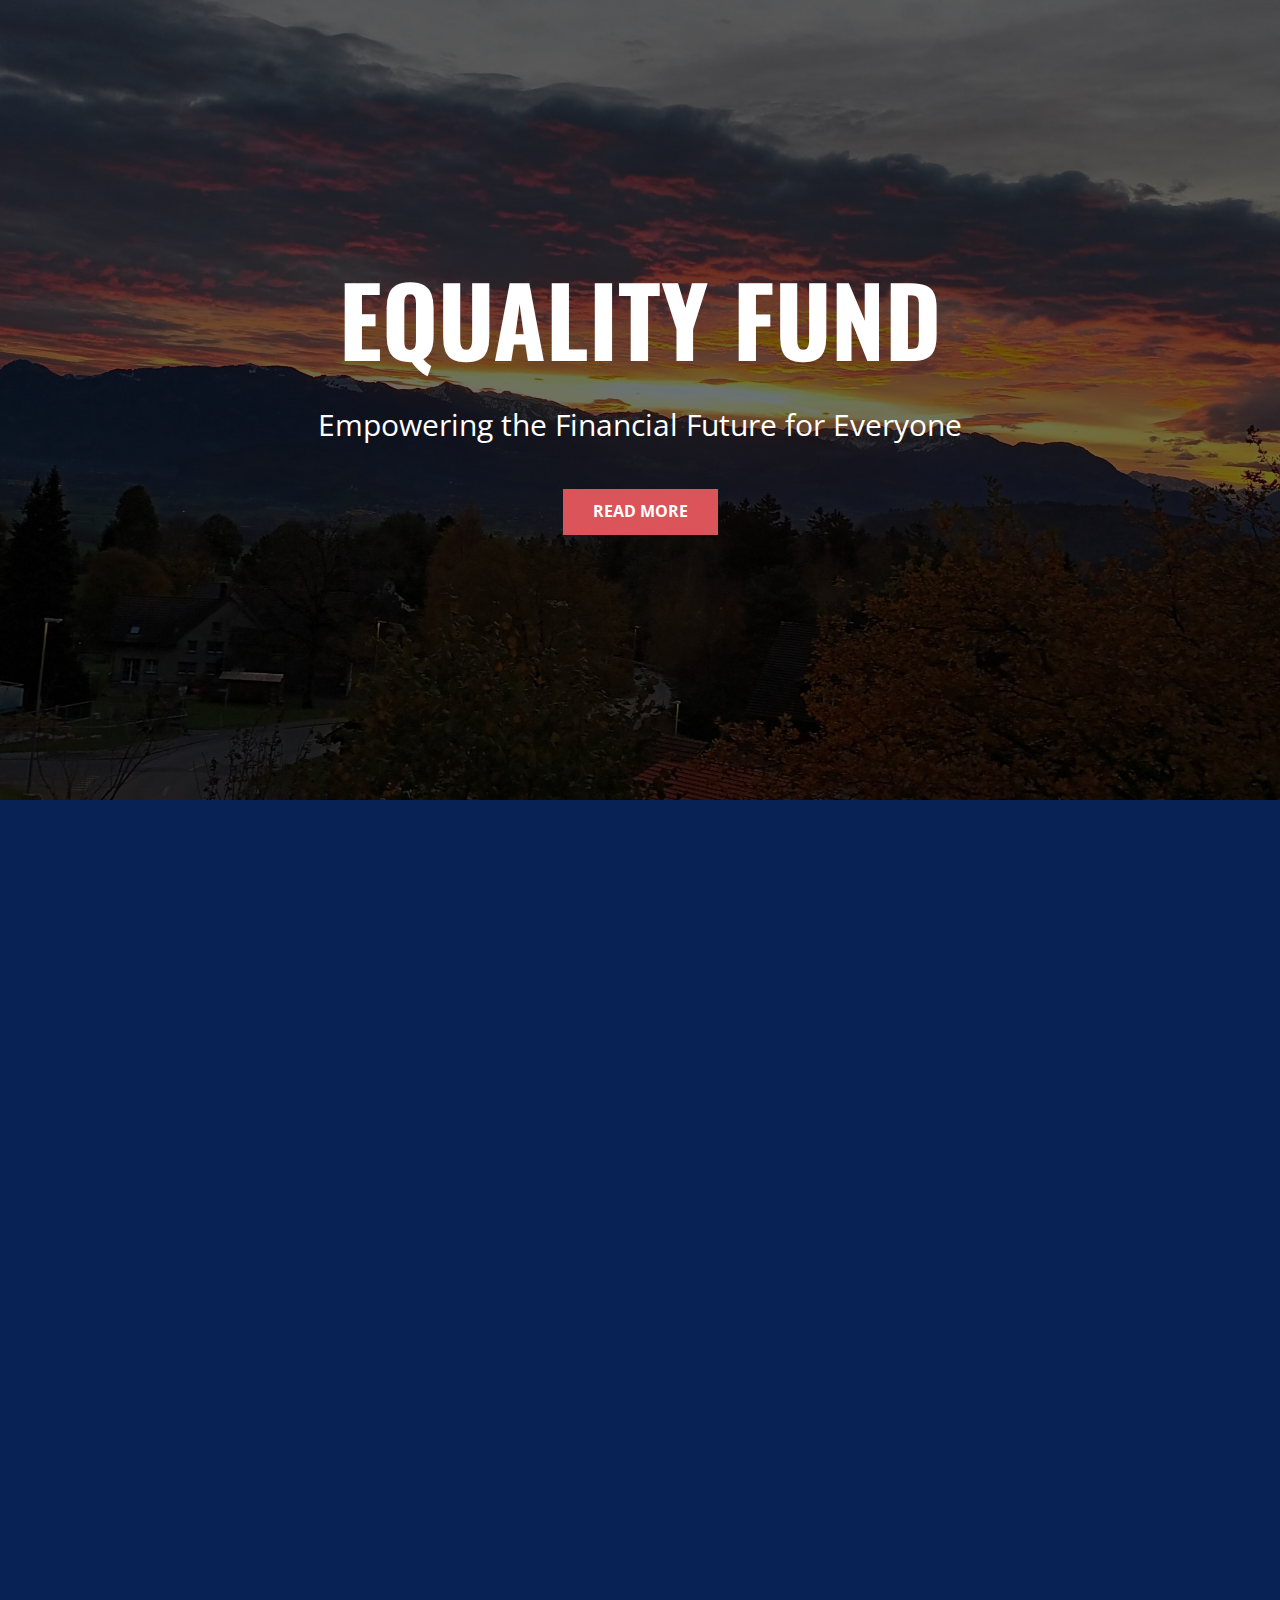
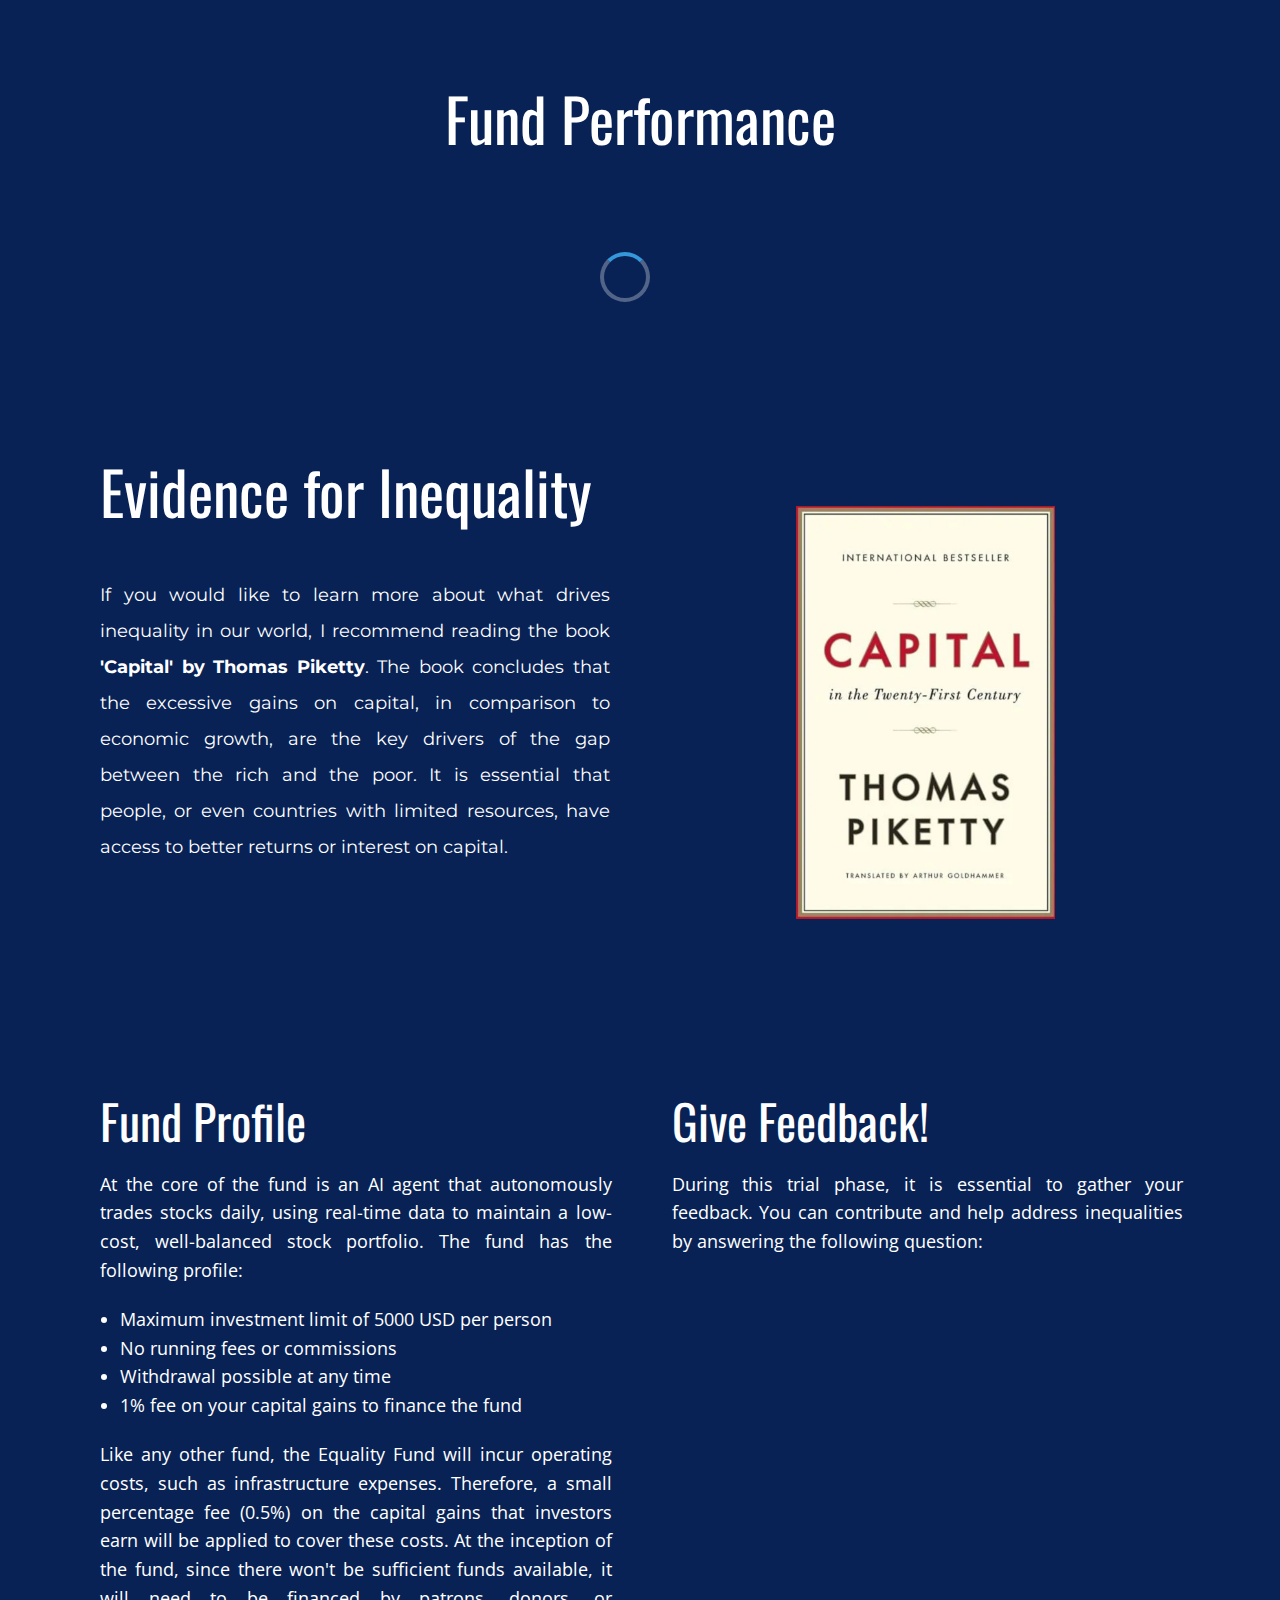
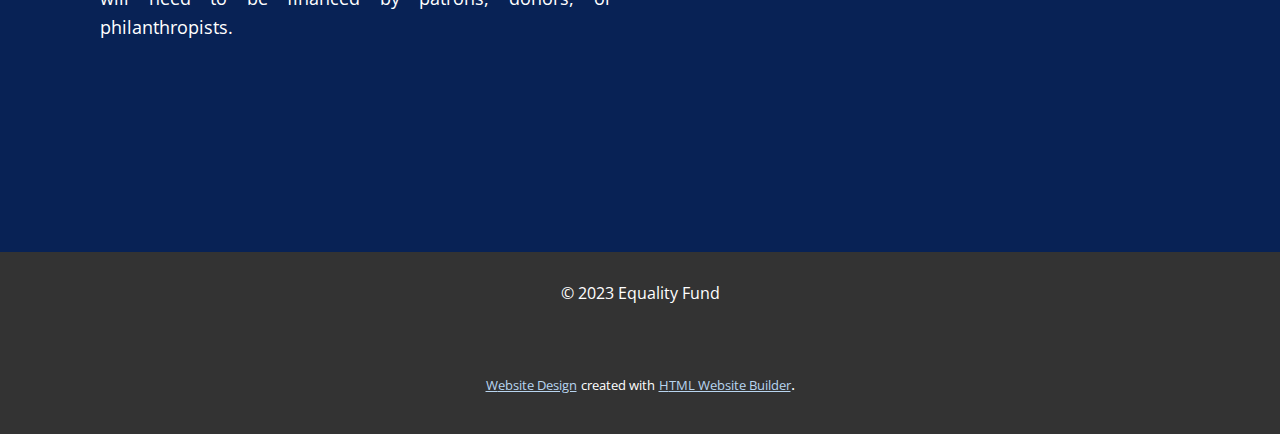
==== commit 0c096a80: "date update" ====
--- a/equality.html
+++ b/equality.html
@@ -134,7 +134,7 @@
           </div>
           <script> const contentContainer = document.getElementById('content-container');
 	width = contentContainer.clientWidth.toString()
-	const url = 'https://us-central1-equality-328605.cloudfunctions.net/trading-performance?date=2023-04-01&width=' + width;
+	const url = 'https://us-central1-equality-328605.cloudfunctions.net/trading-performance?date=2023-04-20&width=' + width;
 	
 	console.log(url)
 	
--- a/equality.css
+++ b/equality.css
@@ -263,7 +263,7 @@
 }
 
 .u-section-3 .u-sheet-1 {
-  min-height: 721px;
+  min-height: 100px;
 }
 
 .u-section-3 .u-text-1 {
@@ -299,7 +299,6 @@
 .u-section-4 .u-layout-wrap-1 {
   background-image: none;
   width: 100%;
-  min-height: 700px;
   margin: 0;
 }
 
@@ -352,10 +351,6 @@
 }
 
 @media (max-width: 991px) {
-  .u-section-4 .u-layout-wrap-1 {
-    min-height: 100px;
-  }
-
   .u-section-4 .u-layout-cell-1 {
     min-height: 100px;
   }
@@ -364,10 +359,6 @@
 @media (max-width: 767px) {
   .u-section-4 .u-sheet-1 {
     min-height: 1218px;
-  }
-
-  .u-section-4 .u-layout-wrap-1 {
-    min-height: 800px;
   }
 
   .u-section-4 .u-layout-cell-1 {
@@ -547,7 +538,6 @@
 
   .u-section-5 .u-custom-html-1 {
     margin-top: 20px;
-    margin-bottom: initial;
   }
 }
 
@@ -577,7 +567,6 @@
 
   .u-section-5 .u-custom-html-1 {
     margin-top: 0;
-    margin-bottom: 0;
     min-height: 492px;
   }
 }